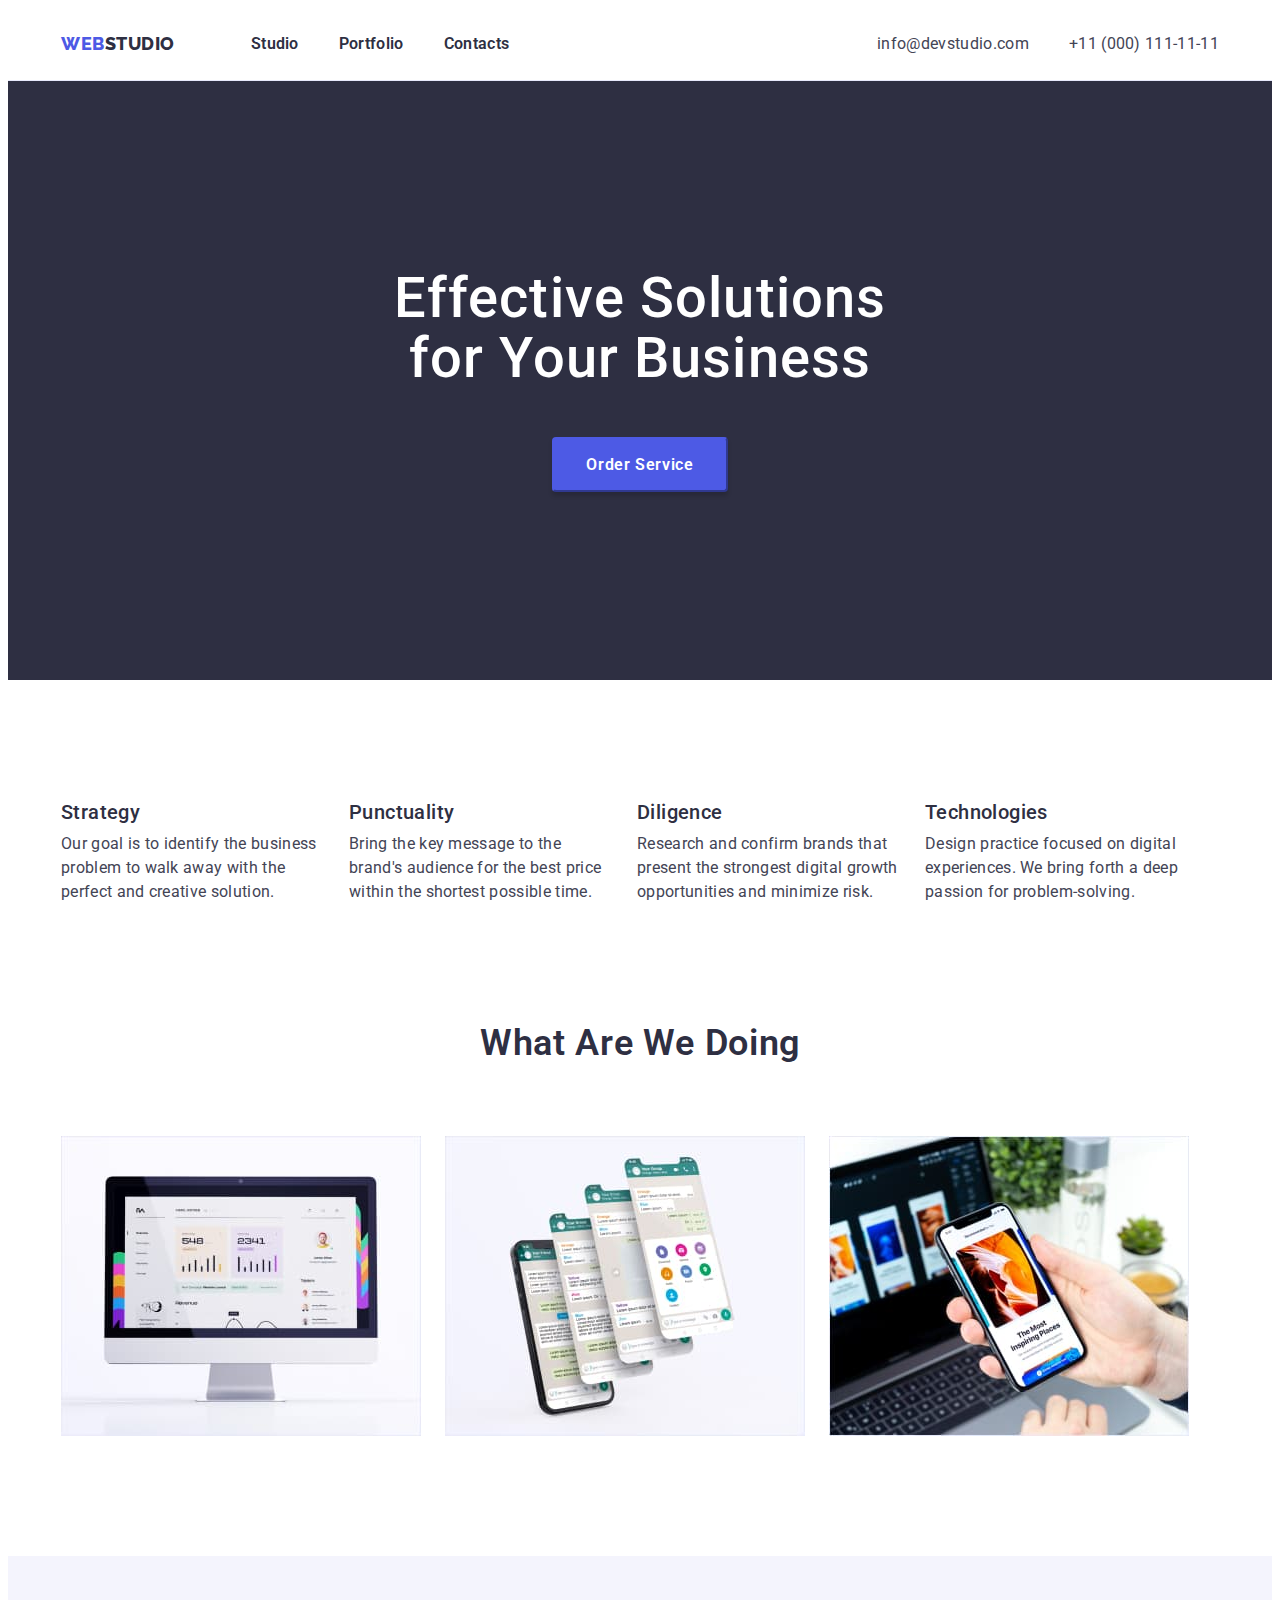
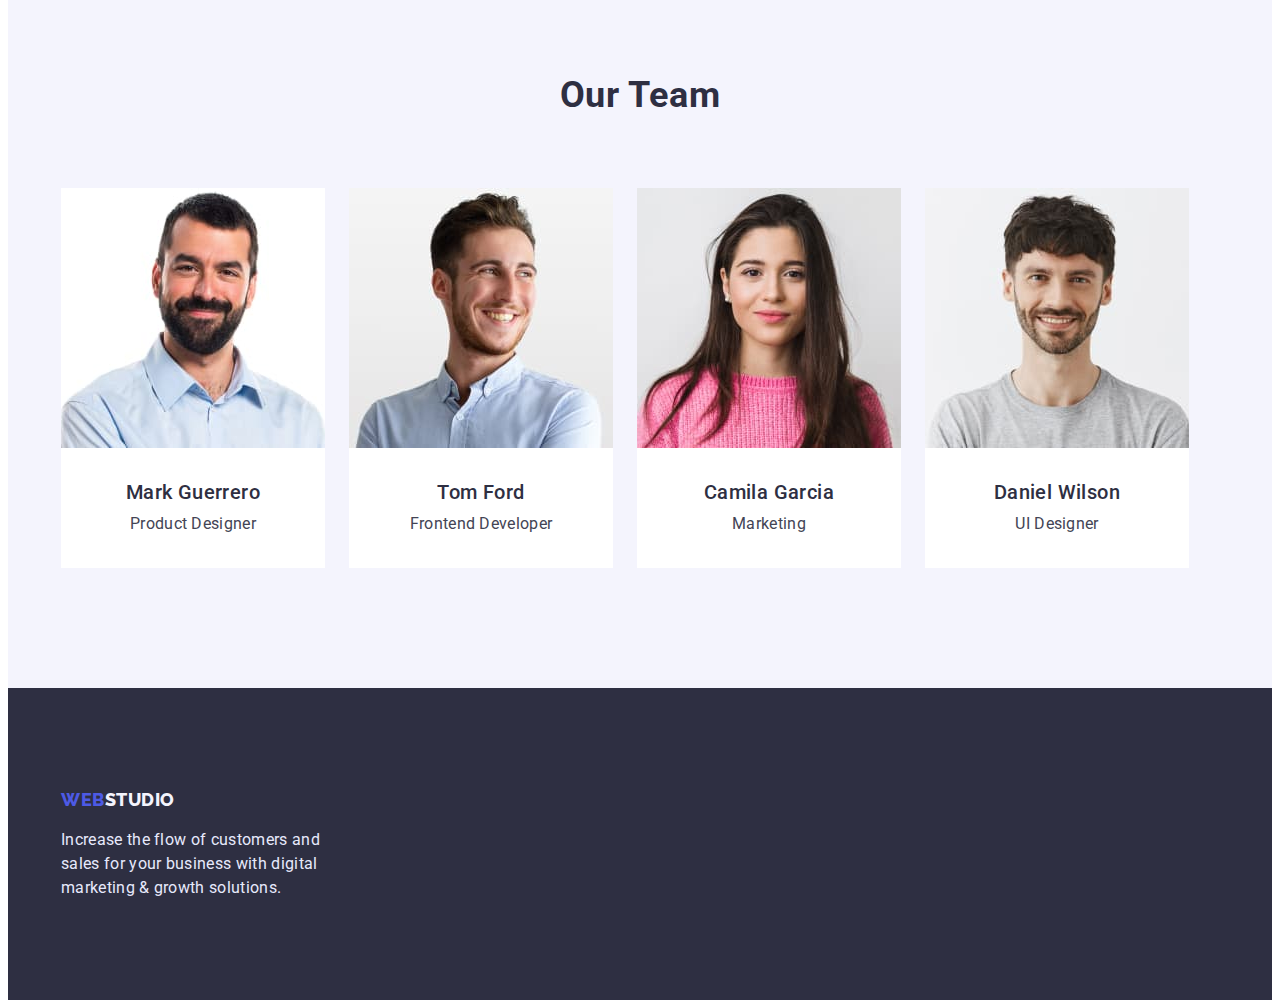
==== index.html @ c37fa41d "Initial commit" ====
<!DOCTYPE html>
<html lang="en">
  <head>
    <meta charset="UTF-8" />
    <meta http-equiv="X-UA-Compatible" content="IE=edge" />
    <meta name="viewport" content="width=device-width, initial-scale=1.0" />
    <title>Main Page</title>
    <link rel="preconnect" href="https://fonts.googleapis.com" />
    <link rel="preconnect" href="https://fonts.gstatic.com" crossorigin />
    <link
      href="https://fonts.googleapis.com/css2?family=Raleway:wght@800&family=Roboto:wght@400;500;700;900&display=swap"
      rel="stylesheet"
    />
    <link
      rel="stylesheet"
      href="https://cdnjs.cloudflare.com/ajax/libs/modern-normalize/1.1.0/modern-normalize.min.css"
      integrity="sha512-wpPYUAdjBVSE4KJnH1VR1HeZfpl1ub8YT/NKx4PuQ5NmX2tKuGu6U/JRp5y+Y8XG2tV+wKQpNHVUX03MfMFn9Q=="
      crossorigin="anonymous"
      referrerpolicy="no-referrer"
    />
    <link rel="stylesheet" href="./css/styles.css" />
  </head>
  <body class="page-body">
    <header class="page-header">
      <div class="container header-box">
        <nav class="nav-list">
          <a class="logo-link link" href="./index.html"
            >Web<span class="studio-logo">Studio</span>
          </a>
          <ul class="header-list list">
            <li class="item"><a class="header-link link" href="./index.html">Studio</a></li>
            <li class="item"><a class="header-link link" href="./portfolio.html">Portfolio</a></li>
            <li class="item"><a class="header-link link" href="">Contacts</a></li>
          </ul>
        </nav>
        <ul class="header-list list">
          <li class="item">
            <a class="header-link-adress link" href="mailto:info@devstudio.com"
              >info@devstudio.com</a
            >
          </li>
          <li class="item">
            <a class="header-link-adress link" href="tel:110001111111">+11 (000) 111-11-11</a>
          </li>
        </ul>
      </div>
    </header>
    <main class="main-index">
      <section class="hero">
        <div class="hero-container container">
          <h1 class="hero-title">
            Effective Solutions <br />
            for Your Business
          </h1>
          <button class="hero-btn" type="button">Order Service</button>
        </div>
      </section>
      <section class="values">
        <div class="values-container container">
          <h2 class="visually-hidden">values</h2>
          <ul class="values-list list">
            <li>
              <h3 class="valyes-paragraf">Strategy</h3>
              <p class="values-text">
                Our goal is to identify the business problem to walk away with the perfect and
                creative solution.
              </p>
            </li>
            <li>
              <h3 class="valyes-paragraf">Punctuality</h3>
              <p class="values-text">
                Bring the key message to the brand's audience for the best price within the shortest
                possible time.
              </p>
            </li>
            <li>
              <h3 class="valyes-paragraf">Diligence</h3>
              <p class="values-text">
                Research and confirm brands that present the strongest digital growth opportunities
                and minimize risk.
              </p>
            </li>
            <li>
              <h3 class="valyes-paragraf">Technologies</h3>
              <p class="values-text">
                Design practice focused on digital experiences. We bring forth a deep passion for
                problem-solving.
              </p>
            </li>
          </ul>
        </div>
      </section>
      <section class="work">
        <div class="container">
          <h2 class="work-title">What are we doing</h2>
          <ul class="work-list list">
            <li><img src="./images/img1.jpg" alt="monitor" width="360" height="300" /></li>
            <li><img src="./images/img2.jpg" alt="smartphone menu" width="360" height="300" /></li>
            <li><img src="./images/img3.jpg" alt="smartphone" width="360" height="300" /></li>
          </ul>
        </div>
      </section>
      <section class="team">
        <div class="container">
          <h2 class="team-title">Our Team</h2>
          <ul class="tem-list list">
            <li class="list-item">
              <img src="./images/foto1.jpg" alt="Mark Guerrero" width="264" height="260" />
              <div class="team-box">
                <h3 class="team-paragraf">Mark Guerrero</h3>
                <p class="team-text">Product Designer</p>
              </div>
            </li>
            <li class="list-item">
              <img src="./images/foto2.jpg" alt="Tom Ford" width="264" height="260" />
              <div class="team-box">
                <h3 class="team-paragraf">Tom Ford</h3>
                <p class="team-text">Frontend Developer</p>
              </div>
            </li>
            <li class="list-item">
              <img src="./images/foto3.jpg" alt="Camila Garcia" width="264" height="260" />
              <div class="team-box">
                <h3 class="team-paragraf">Camila Garcia</h3>
                <p class="team-text">Marketing</p>
              </div>
            </li>
            <li class="list-item">
              <img src="./images/foto4.jpg" alt="Daniel Wilson" width="264" height="260" />
              <div class="team-box">
                <h3 class="team-paragraf">Daniel Wilson</h3>
                <p class="team-text">UI Designer</p>
              </div>
            </li>
          </ul>
        </div>
      </section>
    </main>
    <footer class="page-footer">
      <div class="container">
        <a class="link link-footer" href="./index.html"
          >Web<span class="studio-logo-fot">Studio</span></a
        >
        <p class="footer-text">
          Increase the flow of customers and sales for your business with digital marketing & growth
          solutions.
        </p>
      </div>
    </footer>
  </body>
</html>
---- css/styles.css ----
:root {
  --main-light-color: #ffffff;
  --main-p-color: #434455;
  --main-text-color: #212121;
  --main-logo-color1: #2e2f42;
  --main-logo-color2: #4d5ae5;
  --main-hero-color: #2e2f42;
  --main-comand-bg-color: #f4f4fd;
  --main-button-color: #4d5ae5;
  --main-box-shadow-color: rgba(0, 0, 0, 0.15);
  /* --main-contact-color: rgba(255, 255, 255, 0.6); */
  --footer-text-color: #e7e9fc;
  --main-btn-color-2: #404bbf;
  --main-border-header: #e7e9fc;
}

p,
h1,
h2,
h3,
h4,
h5,
h6 {
  margin: 0;
}

ul,
ol {
  margin: 0;
  padding: 0;
  letter-spacing: none;
}

img {
  display: block;
  max-width: 100%;
  height: auto;
}

button {
  cursor: pointer;
}

.list {
  list-style: none;
}

.link {
  text-decoration: none;
}
.link:hover,
.link:focus {
  color: var(--main-logo-color2);
}

/* body */
.page-body {
  font-family: 'Roboto', sans-serif;
  /* font-size: 16px; */
  color: var(--main-p-color);
  background-color: var(--main-light-color);
}
/* header */
.container {
  width: 1158px;
  padding-left: 15px;
  padding-right: 15px;
  margin: 0 auto;
  /* outline: 1px solid red; */
  /* display: flex; */
}

.header-box {
  display: flex;
  align-items: center;
  margin-left: auto;
  justify-content: space-between;
}

.logo-link {
  font-family: 'Raleway', sans-serif;
  /* font-style: normal; */
  font-weight: 800;
  font-size: 18px;
  line-height: 1.33;
  display: flex;
  /* align-items: center; */
  letter-spacing: 0.03em;
  text-transform: uppercase;
  color: var(--main-logo-color2);
  /* flex: none;
  order: 1;
  flex-grow: 0; */
  margin-right: 76px;
}

.studio-logo {
  color: var(--main-logo-color1);
}
.studio-logo-fot {
  color: var(--main-comand-bg-color);
}
.page-header {
  border-bottom: 1px solid #e7e9fc;
}
.nav-list {
  display: flex;
  align-items: center;
}
.logo-link {
  padding-top: 24px;
  padding-bottom: 24px;
}
.header-list {
  display: flex;
  justify-content: space-between;
}

.item:not(:last-child) {
  margin-right: 40px;
}
.header-link {
  /* font-family: 'Roboto'; */
  /* font-style: normal; */
  font-weight: 600;
  font-size: 16px;
  line-height: 1.5;
  letter-spacing: 0.02em;
  color: var(--main-logo-color1);
  flex: none;
  order: 1;
  flex-grow: 0;
  display: block;
  padding-top: 24px;
  padding-bottom: 24px;
}
.header-link-adress {
  /* font-style: normal; */
  font-weight: 400;
  font-size: 16px;
  line-height: 1.5;
  letter-spacing: 0.02em;
  color: var(--main-p-color);
  display: block;
  padding-top: 24px;
  padding-bottom: 24px;
}

/* main */
.main-index {
}
.hero {
  background: var(--main-hero-color);
  padding-top: 188px;
  padding-bottom: 188px;
}
.hero-title {
  /* font-family: 'Roboto';
font-style: normal; */
  font-weight: 500;
  font-size: 56px;
  line-height: 1.07;

  color: var(--main-light-color);

  margin-bottom: 48px;
  margin-left: auto;
  margin-right: auto;
  width: 494px;

  text-align: center;
  letter-spacing: 0.02em;
}

.hero-container {
}
.hero-btn {
  font-family: inherit;
  background: var(--main-button-color);
  box-shadow: 0px 4px 4px rgba(0, 0, 0, 0.15);
  border-radius: 4px;
  /* font-family: 'Roboto';
font-style: normal; */
  font-weight: 600;
  font-size: 16px;
  line-height: 1.19;
  display: flex;
  align-items: center;

  letter-spacing: 0.04em;
  color: var(--main-light-color);
  flex: none;
  order: 0;
  flex-grow: 0;

  display: flex;
  flex-direction: row;
  align-items: flex-start;
  padding: 16px 32px;
  gap: 10px;
  margin: 0 auto;

  border-color: var(--main-button-color);
}
.hero-btn:hover,
.hero-btn:focus {
  background-color: var(--main-btn-color-2);
  color: var(--main-light-color);
  cursor: pointer;
  border-color: var(--main-btn-color-2);
}
.portfolio-btn:hover,
.portfolio-btn:focus {
  background-color: var(--main-button-color);
  color: var(--main-light-color);
  cursor: pointer;
}
.values {
  padding-top: 120px;
  padding-bottom: 120px;
}

.values-container {
  margin: 0 auto;
}

.visually-hidden {
  position: absolute;
  white-space: nowrap;
  width: 1px;
  height: 1px;
  overflow: hidden;
  border: 0;
  padding: 0;
  clip: rect(0 0 0 0);
  clip-path: inset(50%);
  margin: -1px;
}
.values-list {
  display: flex;
  gap: 24px;
}
.valyes-paragraf {
  /* font-family: 'Roboto';
font-style: normal; */
  font-weight: 500;
  font-size: 20px;
  line-height: 1.2;
  letter-spacing: 0.02em;
  color: var(--main-logo-color1);
  flex: none;
  order: 0;
  flex-grow: 0;
  margin-bottom: 8px;
}
.values-text {
  /* font-family: 'Roboto';
font-style: normal; */
  font-weight: 400;
  font-size: 16px;
  line-height: 1.5;
  letter-spacing: 0.02em;
  color: var(--main-p-color);
  flex: none;
  order: 1;
  flex-grow: 0;
  width: 264px;
}
.work {
  padding-bottom: 120px;
}
.work-title {
  /* font-family: 'Roboto';
font-style: normal; */
  font-weight: 600;
  font-size: 36px;
  line-height: 1.11;
  text-align: center;
  letter-spacing: 0.02em;
  text-transform: capitalize;
  color: var(--main-logo-color1);
  margin-bottom: 72px;
}
.work-list {
  display: flex;
  gap: 24px;
}
.team {
  background: var(--main-comand-bg-color);
  padding-top: 120px;
  padding-bottom: 120px;
}

.list-item {
  background-color: var(--main-light-color);
}
.team-title {
  /* font-family: 'Roboto';
font-style: normal; */
  font-weight: 700;
  font-size: 36px;
  line-height: 1.11;
  text-align: center;
  letter-spacing: 0.02em;
  text-transform: capitalize;
  color: var(--main-logo-color1);
  margin-bottom: 72px;
}
.tem-list {
  display: flex;
  gap: 24px;
}
.team-paragraf {
  /* font-family: 'Roboto';
font-style: normal; */
  font-weight: 500;
  font-size: 20px;
  line-height: 1.2;
  letter-spacing: 0.02em;
  text-transform: capitalize;
  color: var(--main-logo-color1);
  margin-bottom: 8px;
}
.team-text {
  /* font-family: 'Roboto';
font-style: normal; */
  font-weight: 400;
  font-size: 16px;
  line-height: 1.5;
  letter-spacing: 0.02em;
  color: var(--main-p-color);
}

.team-box {
  text-align: center;
  margin-top: 32px;
  margin-bottom: 32px;
}
/* footer */
.page-footer {
  background: var(--main-hero-color);
  padding-top: 100px;
  padding-bottom: 100px;
}

.link-footer {
  margin-bottom: 16px;
  font-family: 'Raleway', sans-serif;
  font-weight: 800;
  font-size: 18px;
  line-height: 1.33;
  display: flex;
  letter-spacing: 0.03em;
  text-transform: uppercase;
  color: var(--main-logo-color2);
}
.footer-text {
  /* font-family: 'Roboto';
font-style: normal; */
  font-weight: 400;
  font-size: 16px;
  line-height: 1.5;
  letter-spacing: 0.02em;
  color: var(--footer-text-color);
  width: 264px;
}
/* portfolio */

.portfolio {
  padding-top: 96px;
  padding-bottom: 120px;
}

.portfolio-list {
}

.pl-btn {
  display: flex;

  justify-content: center;

  margin-bottom: 72px;
}

.pl-card {
  display: flex;
  column-gap: 24px;
  row-gap: 48px;
  flex-wrap: wrap;
}

.list {
}
.portfolio-btn {
  font-family: inherit;
  background: var(--main-comand-bg-color);
  border: 1px solid #e7e9fc;
  border-radius: 4px;
  flex: none;
  order: 1;
  flex-grow: 0;
  color: var(--main-logo-color2);
  font-weight: 600;
  font-size: 16px;
  line-height: 1.5;

  display: flex;
  flex-direction: row;
  justify-content: center;
  align-items: center;
  padding: 12px 24px;

  width: 116px;
  height: 48px;
}
.portfolio-pgf {
  /* font-family: 'Roboto';
font-style: normal; */
  font-weight: 500;
  font-size: 20px;
  line-height: 1.2;
  letter-spacing: 0.02em;
  color: var(--main-logo-color1);
  flex: none;
  order: 0;
  flex-grow: 0;
  margin-bottom: 8px;
}
.portfolio-text {
  /* font-family: 'Roboto';
font-style: normal; */
  font-weight: 400;
  font-size: 16px;
  line-height: 1.5;
  letter-spacing: 0.02em;
  color: var(--main-p-color);
  flex: none;
  order: 1;
  flex-grow: 0;
}

.item-card {
  /* margin-top: 48px;
  margin-left: 24px; */
}

.card-text {
  padding: 32px 16px;
  border: 1px solid #e7e9fc;
  border-top: none;
}

.item-btn:not(:last-child) {
}

.img-item {
}
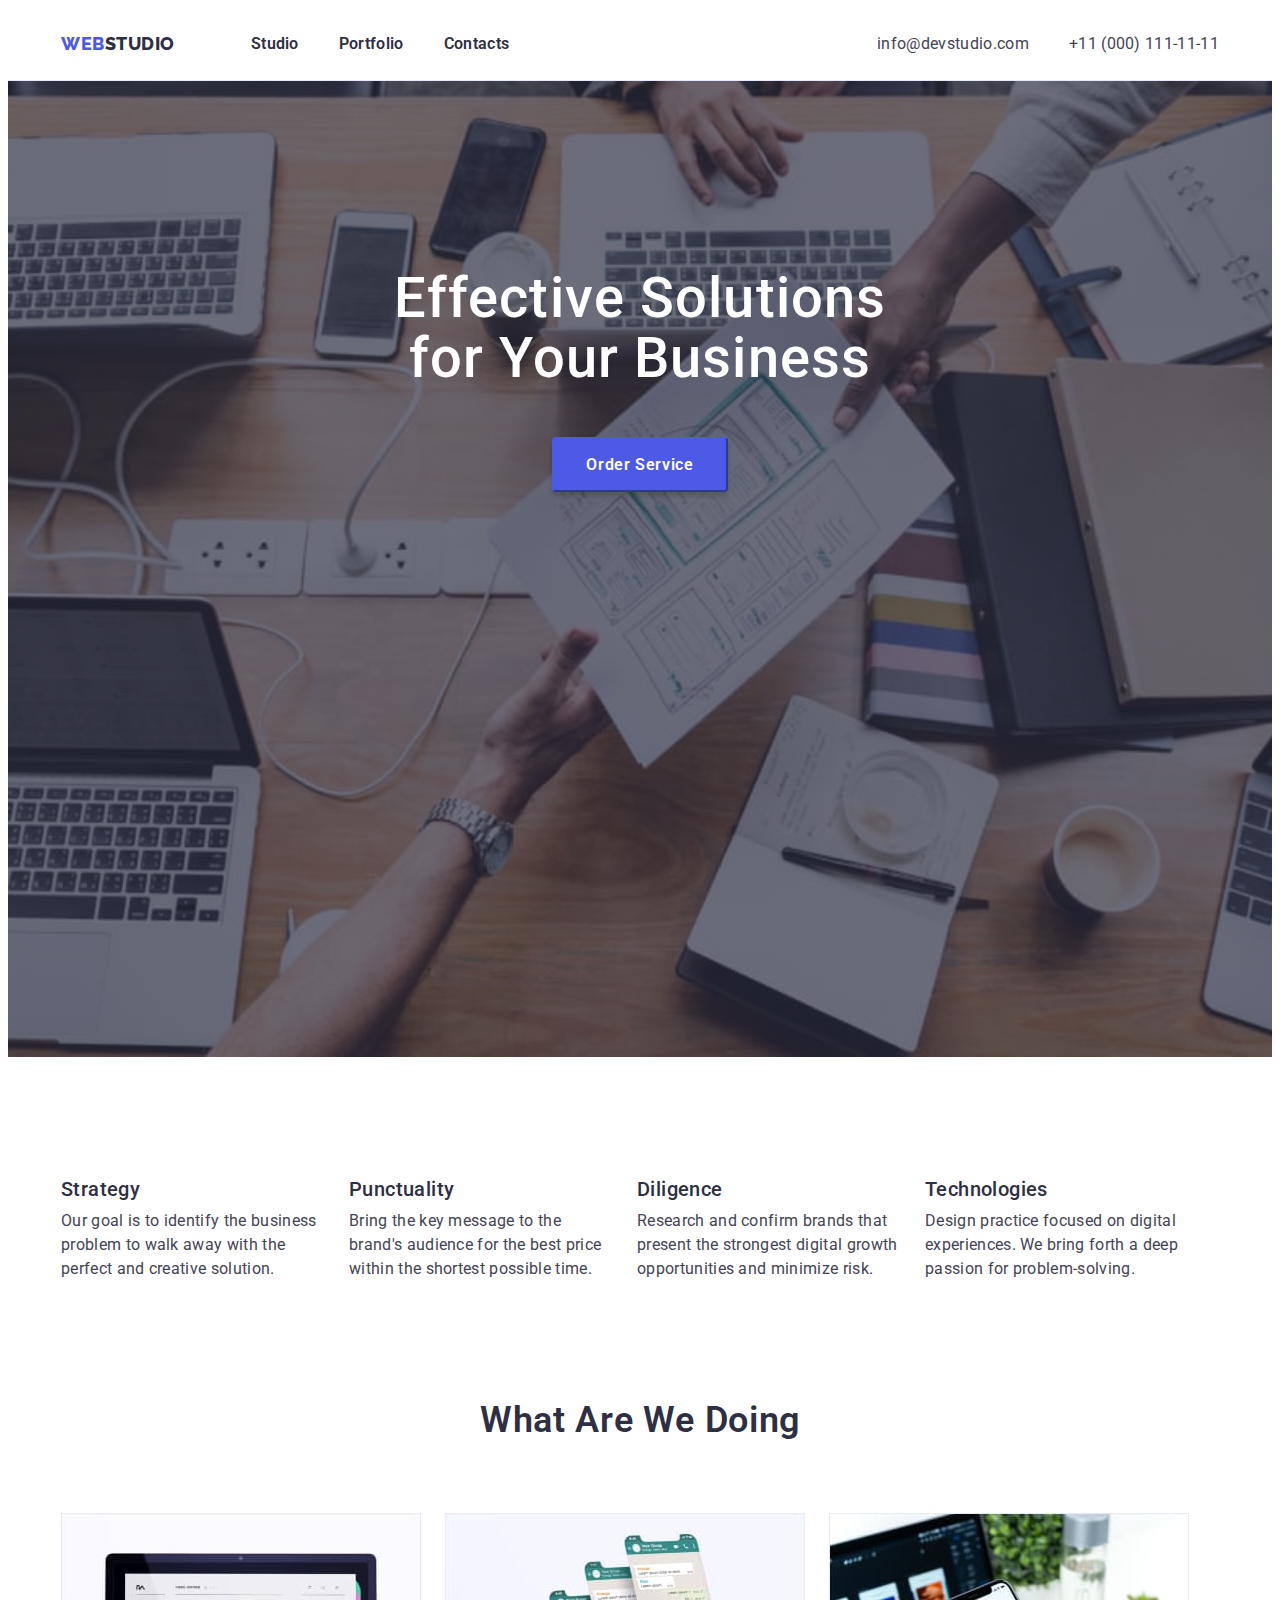
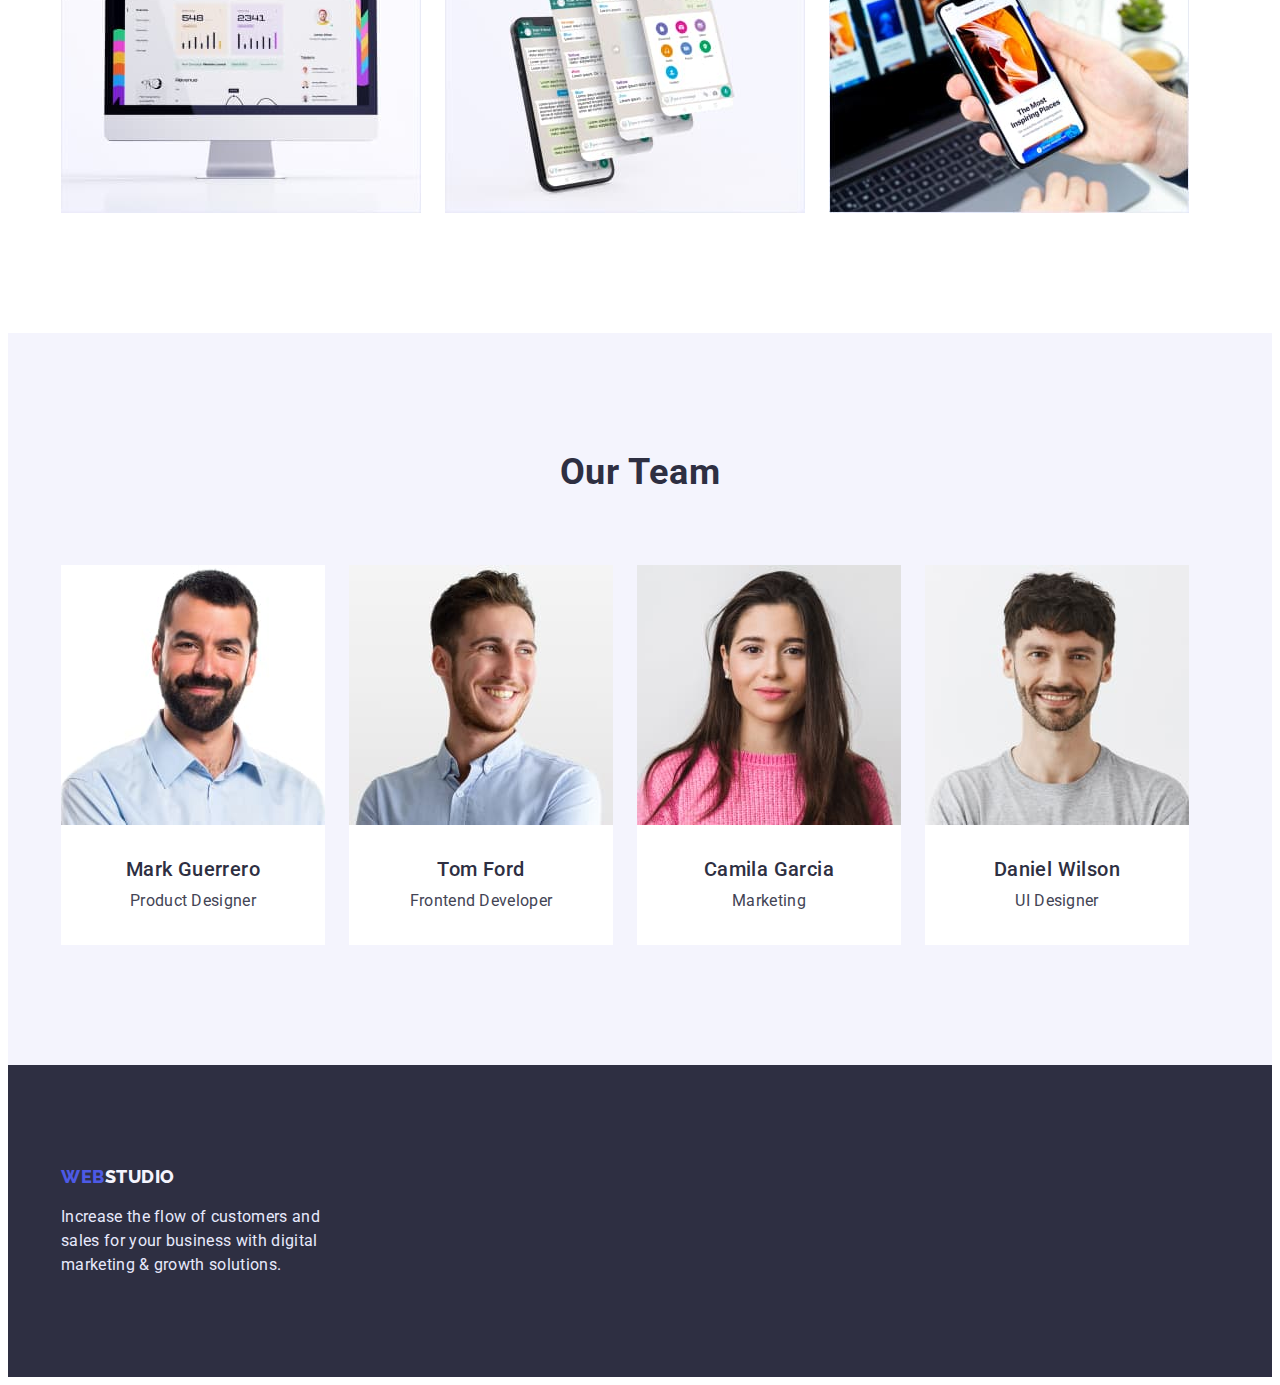
==== commit 9c017c0f: "dz 4 spryt" ====
--- a/index.html
+++ b/index.html
@@ -67,6 +67,7 @@
               </p>
             </li>
             <li>
+              
               <h3 class="valyes-paragraf">Punctuality</h3>
               <p class="values-text">
                 Bring the key message to the brand's audience for the best price within the shortest
--- a/css/styles.css
+++ b/css/styles.css
@@ -150,9 +150,17 @@
 .main-index {
 }
 .hero {
-  background: var(--main-hero-color);
+  /* background: var(--main-hero-color); */
   padding-top: 188px;
   padding-bottom: 188px;
+  max-width: 1440px;
+  height: 600px;
+  margin: 0 auto;
+  background-image: linear-gradient(rgba(46, 47, 66, 0.7), rgba(46, 47, 66, 0.7)), url(../images/hero-image.jpg);
+  /* background-image: url(../images/hero-image.jpg); */
+  background-repeat: no-repeat;
+  background-size: cover;
+  background-position: center;
 }
 .hero-title {
   /* font-family: 'Roboto';
@@ -201,13 +209,23 @@
   margin: 0 auto;
 
   border-color: var(--main-button-color);
+
+  box-shadow: 0px 4px 4px rgba(0, 0, 0, 0.15);
+  
 }
 .hero-btn:hover,
 .hero-btn:focus {
-  background-color: var(--main-btn-color-2);
+  background-color: var(--main-button-color);
   color: var(--main-light-color);
   cursor: pointer;
+  border-color: var(--main-button-color);
+  box-shadow: 0px 1px 6px rgba(46, 47, 66, 0.08), 0px 1px 1px rgba(46, 47, 66, 0.16), 0px 2px 1px rgba(46, 47, 66, 0.08);
+}
+
+.hero-btn:active{
+  background-color: var(--main-btn-color-2);
   border-color: var(--main-btn-color-2);
+  box-shadow: 0px 4px 4px rgba(0, 0, 0, 0.15);
 }
 .portfolio-btn:hover,
 .portfolio-btn:focus {
@@ -378,7 +396,7 @@
   display: flex;
 
   justify-content: center;
-
+  gap: 24px;
   margin-bottom: 72px;
 }
 
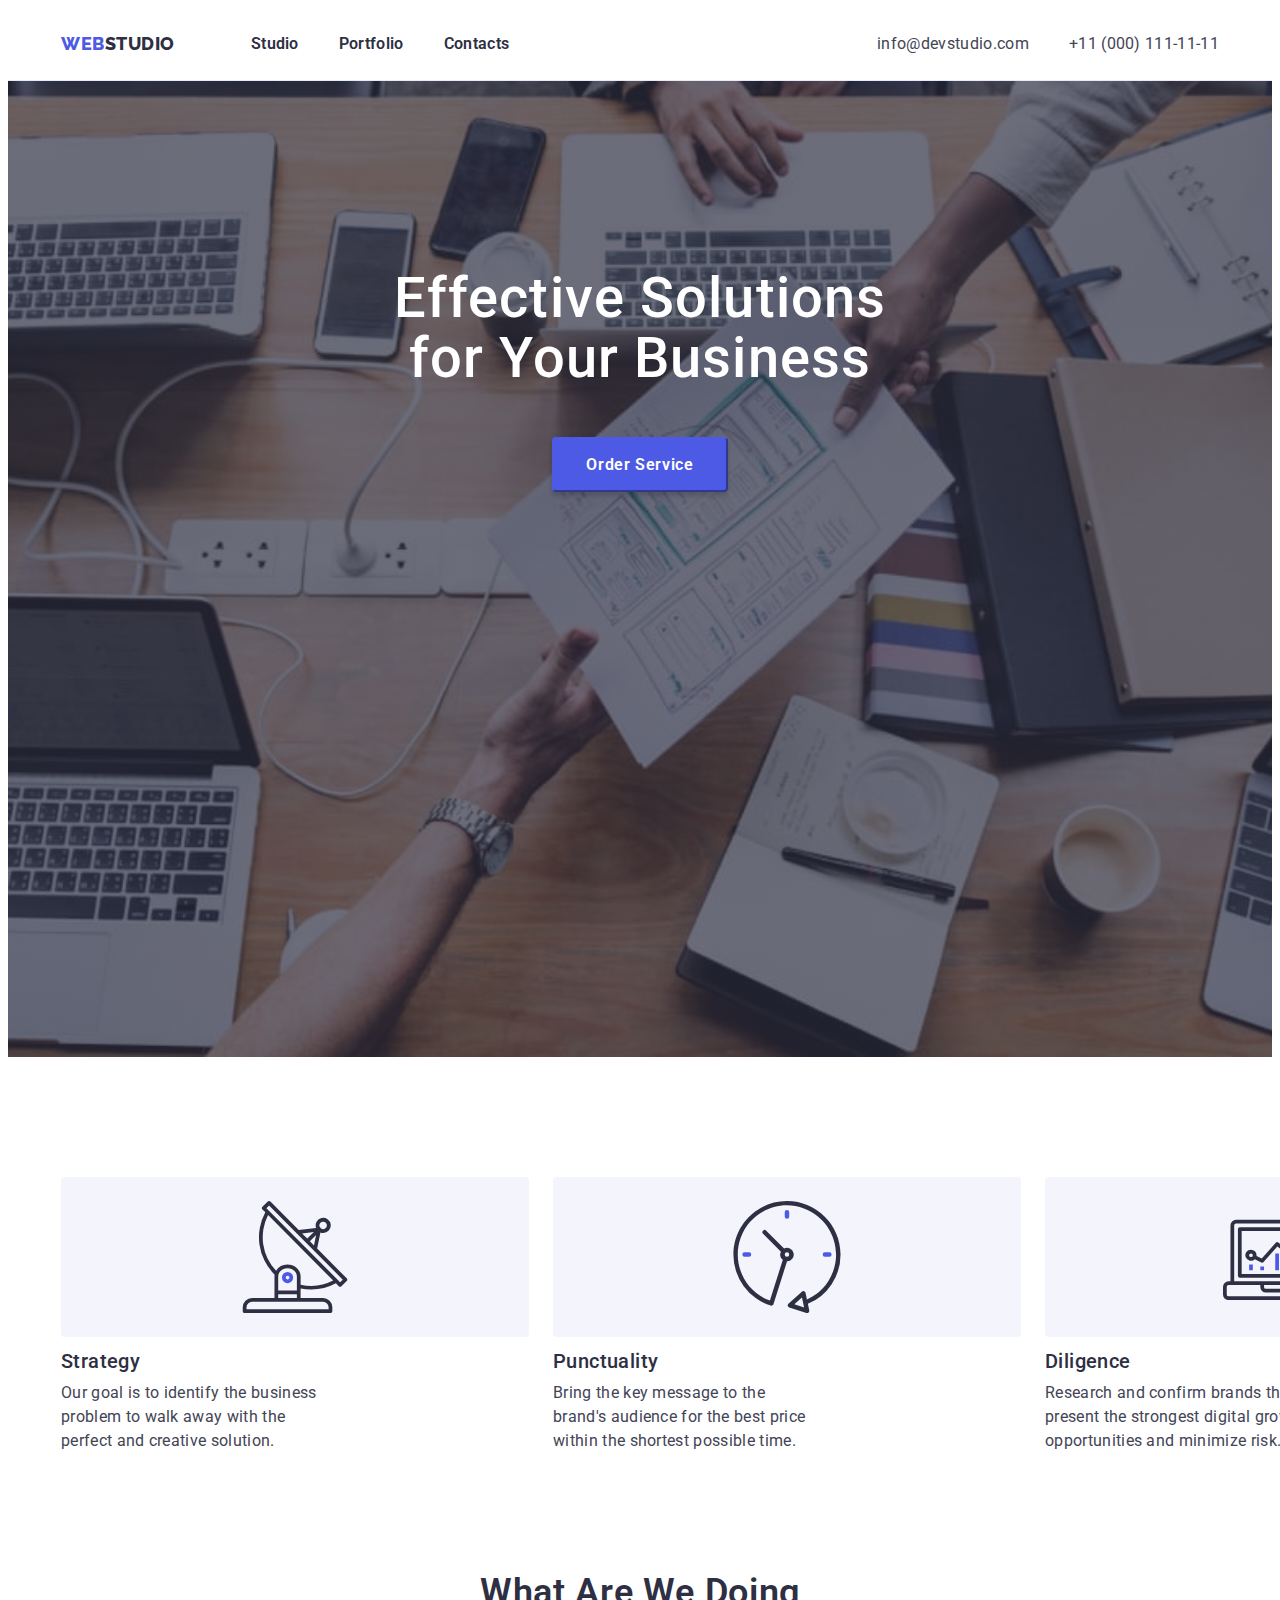
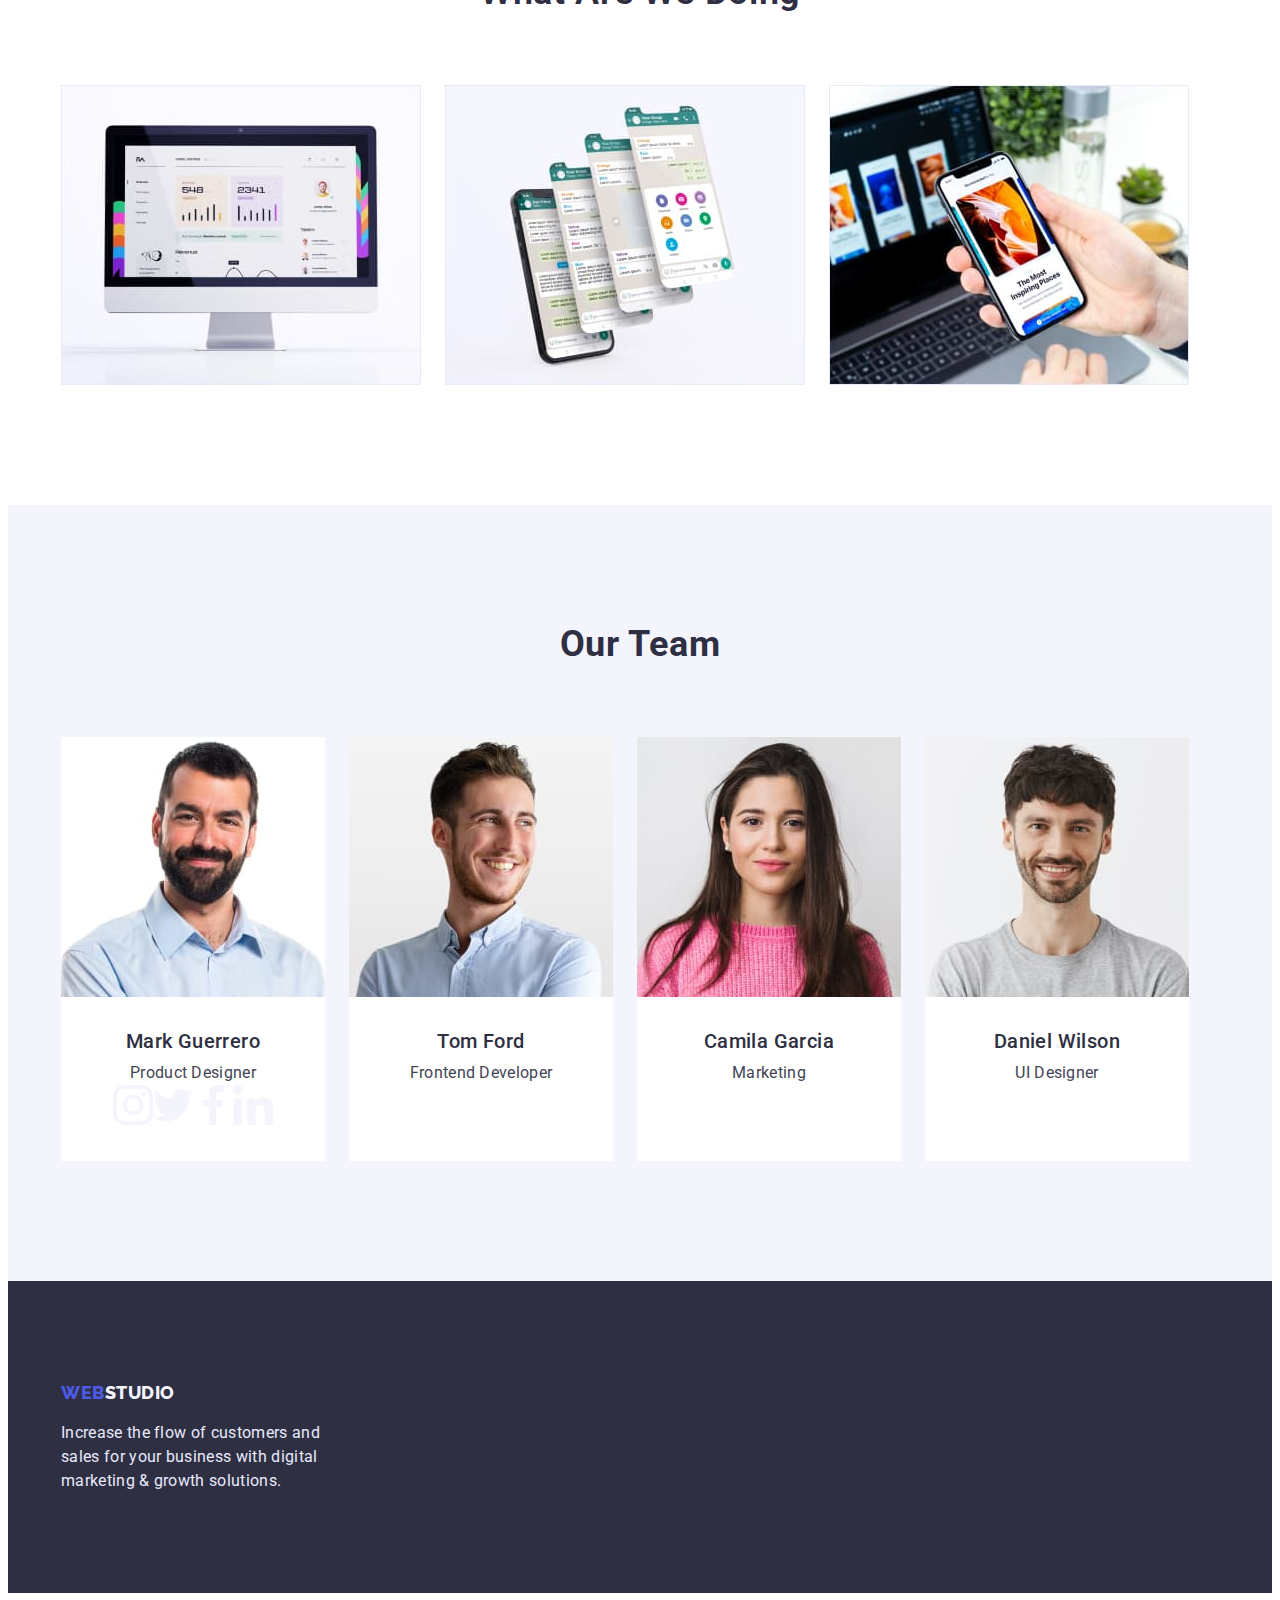
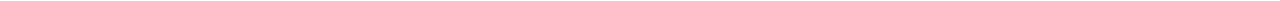
==== commit fd7602d3: "дз4 0201" ====
--- a/index.html
+++ b/index.html
@@ -60,6 +60,9 @@
           <h2 class="visually-hidden">values</h2>
           <ul class="values-list list">
             <li>
+              <svg class="values-svg">
+                <use class="values-svg-icon" href="./images/symbol-defs.svg#icon-antenna"></use>
+              </svg>
               <h3 class="valyes-paragraf">Strategy</h3>
               <p class="values-text">
                 Our goal is to identify the business problem to walk away with the perfect and
@@ -67,7 +70,9 @@
               </p>
             </li>
             <li>
-              
+              <svg class="values-svg">
+                <use class="values-svg-icon" href="./images/symbol-defs.svg#icon-clock"></use>
+              </svg>
               <h3 class="valyes-paragraf">Punctuality</h3>
               <p class="values-text">
                 Bring the key message to the brand's audience for the best price within the shortest
@@ -75,6 +80,9 @@
               </p>
             </li>
             <li>
+              <svg class="values-svg">
+                <use class="values-svg-icon" href="./images/symbol-defs.svg#icon-diagram"></use>
+              </svg>
               <h3 class="valyes-paragraf">Diligence</h3>
               <p class="values-text">
                 Research and confirm brands that present the strongest digital growth opportunities
@@ -82,6 +90,9 @@
               </p>
             </li>
             <li>
+              <svg class="values-svg">
+                <use class="values-svg-icon" href="./images/symbol-defs.svg#icon-astronaut"></use>
+              </svg>
               <h3 class="valyes-paragraf">Technologies</h3>
               <p class="values-text">
                 Design practice focused on digital experiences. We bring forth a deep passion for
@@ -110,6 +121,48 @@
               <div class="team-box">
                 <h3 class="team-paragraf">Mark Guerrero</h3>
                 <p class="team-text">Product Designer</p>
+                <ul class="team-list-link list">
+                  <li class="list-item-svg">
+                    <a href="">
+                      <svg class="team-svg">
+                        <use
+                          class="team-svg-icon"
+                          href="./images/symbol-defs.svg#icon-instagram"
+                        ></use>
+                      </svg>
+                    </a>
+                  </li>
+                  <li class="list-item-svg">
+                    <a href="">
+                      <svg class="team-svg">
+                        <use
+                          class="team-svg-icon"
+                          href="./images/symbol-defs.svg#icon-twitter"
+                        ></use>
+                      </svg>
+                    </a>
+                  </li>
+                  <li class="list-item-svg">
+                    <a href="">
+                      <svg class="team-svg">
+                        <use
+                          class="team-svg-icon"
+                          href="./images/symbol-defs.svg#icon-facebook"
+                        ></use>
+                      </svg>
+                    </a>
+                  </li>
+                  <li class="list-item-svg">
+                    <a href="">
+                      <svg class="team-svg">
+                        <use
+                          class="team-svg-icon"
+                          href="./images/symbol-defs.svg#icon-linkedin"
+                        ></use>
+                      </svg>
+                    </a>
+                  </li>
+                </ul>
               </div>
             </li>
             <li class="list-item">
--- a/css/styles.css
+++ b/css/styles.css
@@ -270,6 +270,7 @@
   order: 0;
   flex-grow: 0;
   margin-bottom: 8px;
+  margin-top: 8px;
 }
 .values-text {
   /* font-family: 'Roboto';
@@ -284,6 +285,23 @@
   flex-grow: 0;
   width: 264px;
 }
+
+.values-svg {
+width: 264px;
+height: 112px;
+left: 0px;
+top: 0px;
+background: #F4F4FD;
+border-radius: 4px;
+margin: 0 auto;
+padding: 24px 102px;
+}
+
+.values-svg-icon {
+ /* padding: 24px 102px; */
+
+}
+
 .work {
   padding-bottom: 120px;
 }
@@ -354,6 +372,31 @@
   margin-top: 32px;
   margin-bottom: 32px;
 }
+
+.team-list-link {
+display: flex;
+justify-content: center;
+}
+
+.list-item-svg {
+  gap: 24px;
+  fill: #4D5AE5;
+}
+
+.team-svg {
+  
+  width: 40px;
+  height: 40px;
+  margin: 0 auto;
+  fill: #4D5AE5;
+}
+
+.team-svg-icon {
+  width: 40px;
+  height: 40px;
+  fill: #4D5AE5;
+}
+
 /* footer */
 .page-footer {
   background: var(--main-hero-color);
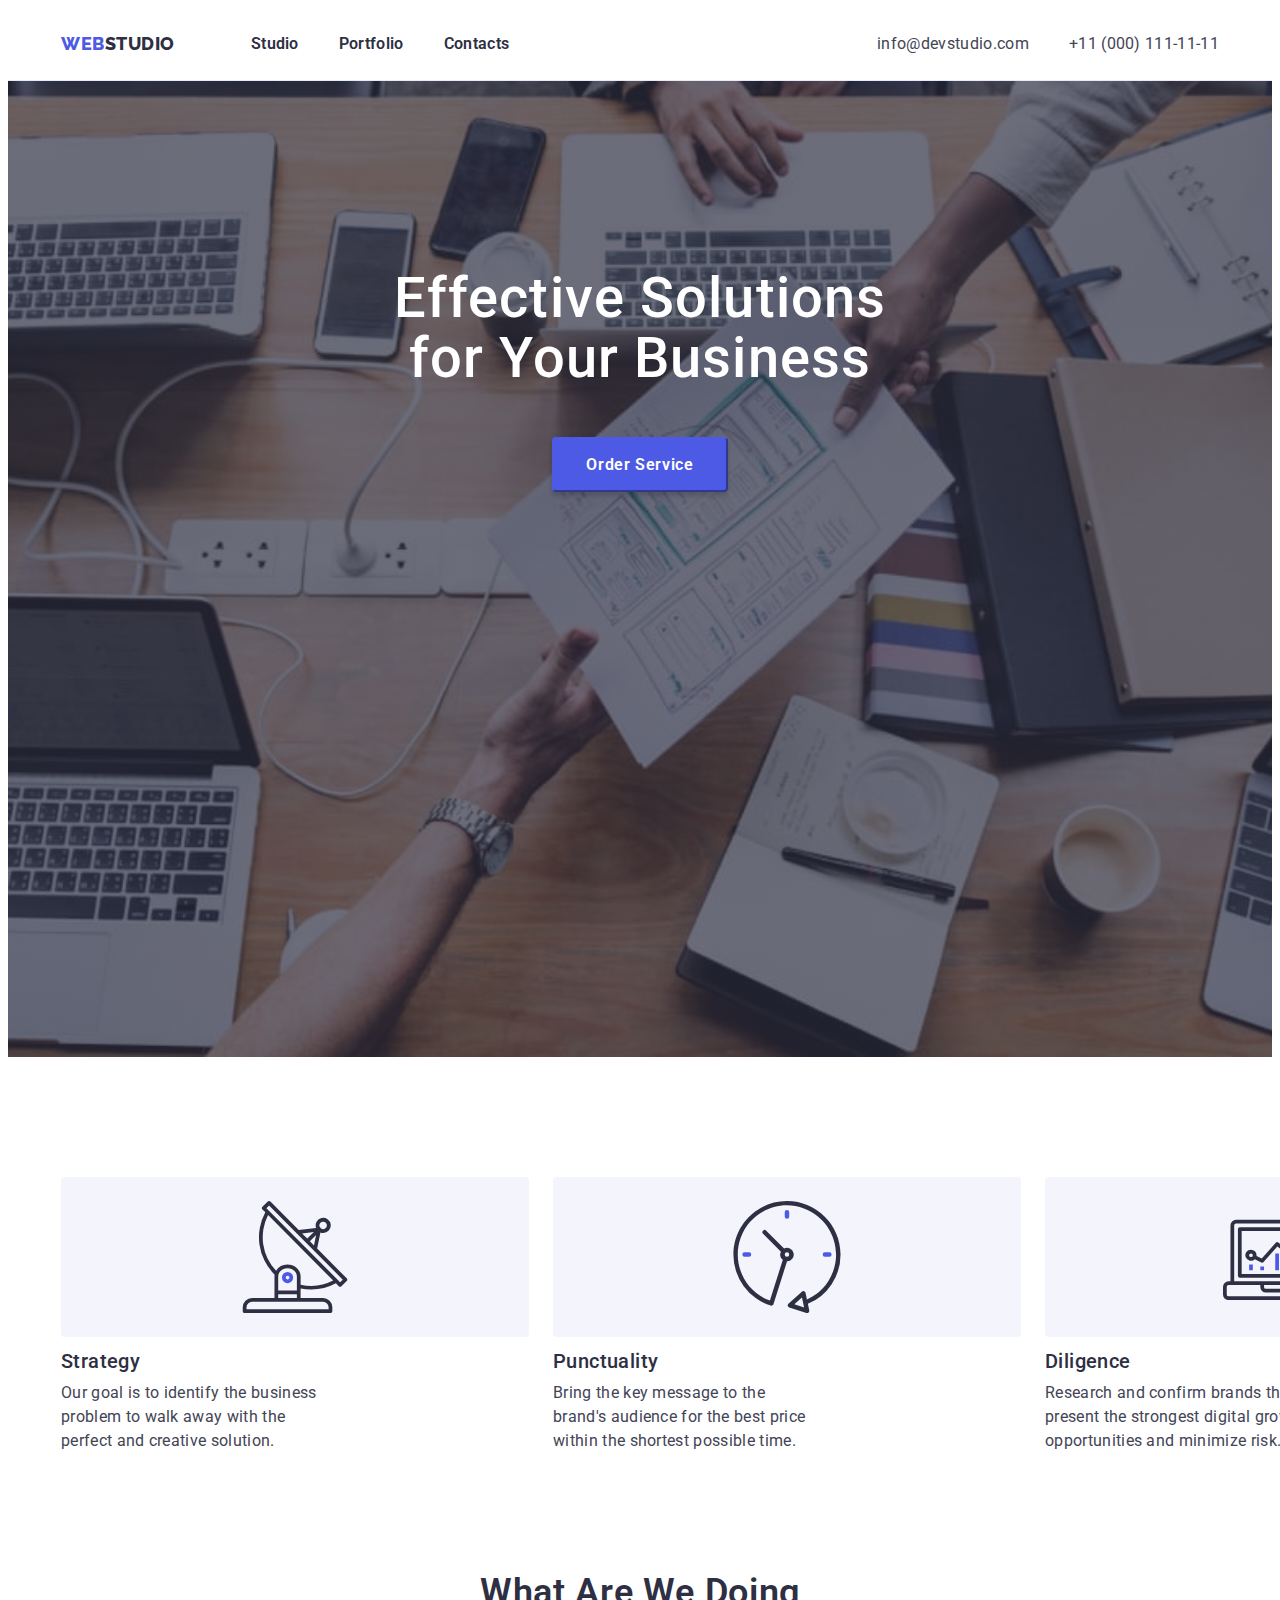
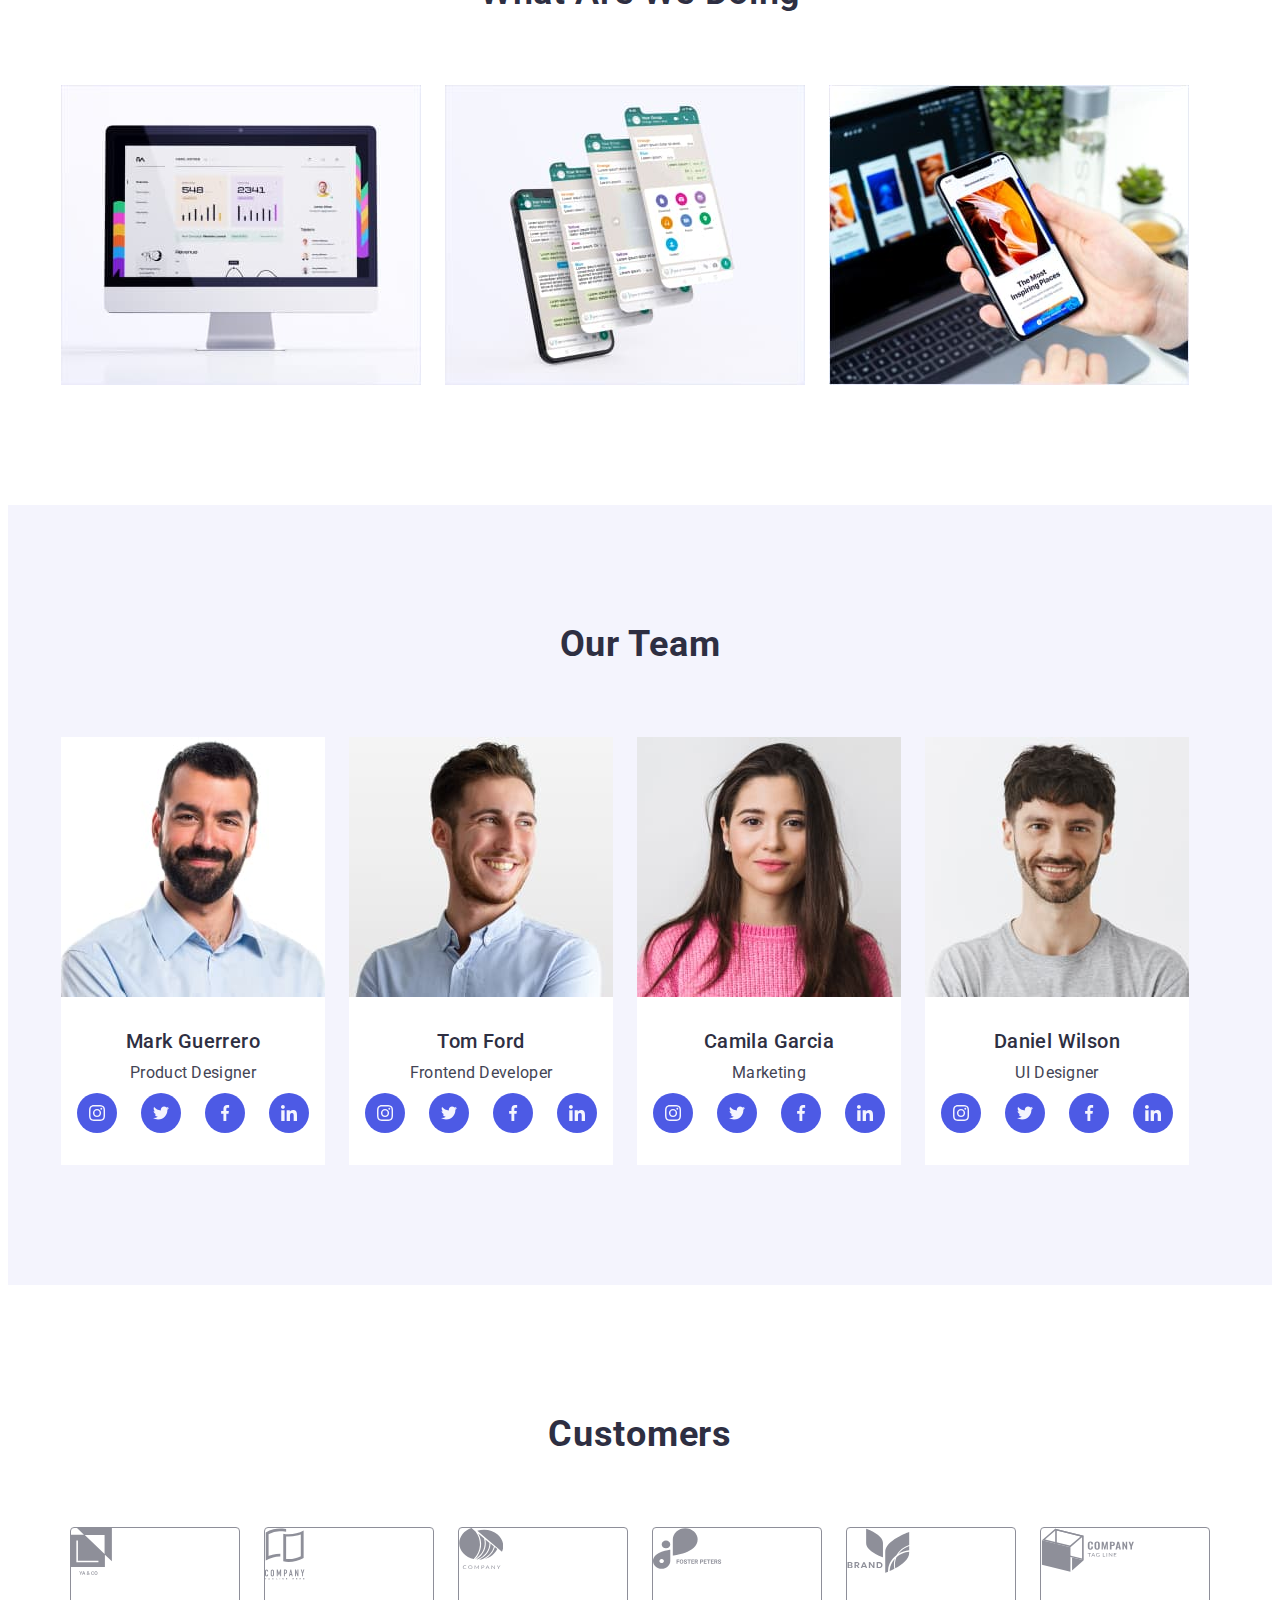
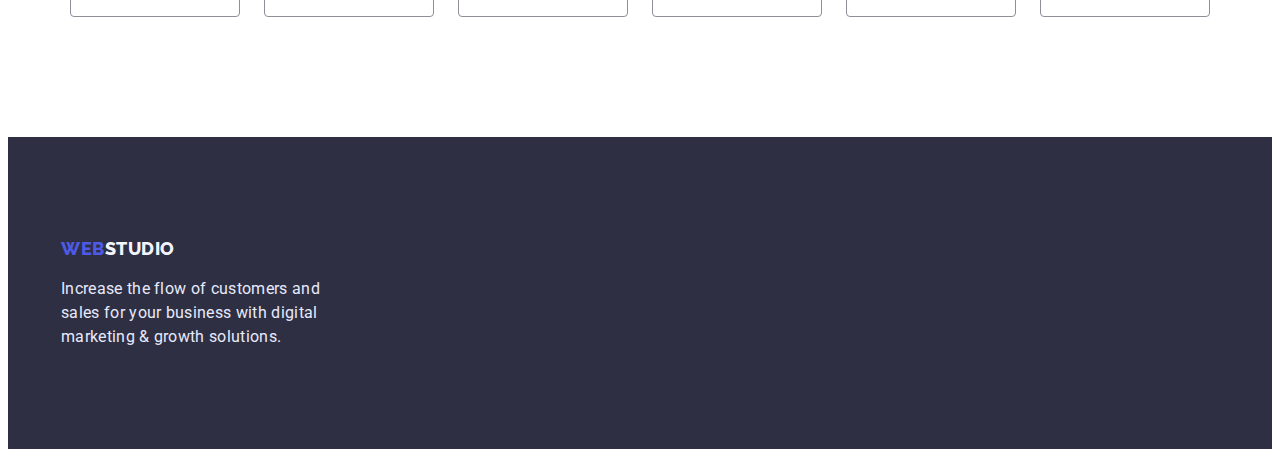
==== commit 2728d64e: "dz4 customers" ====
--- a/index.html
+++ b/index.html
@@ -123,8 +123,8 @@
                 <p class="team-text">Product Designer</p>
                 <ul class="team-list-link list">
                   <li class="list-item-svg">
-                    <a href="">
-                      <svg class="team-svg">
+                    <a class="list-link-svg" href="">
+                      <svg class="team-svg" width="16" height="16">
                         <use
                           class="team-svg-icon"
                           href="./images/symbol-defs.svg#icon-instagram"
@@ -133,8 +133,8 @@
                     </a>
                   </li>
                   <li class="list-item-svg">
-                    <a href="">
-                      <svg class="team-svg">
+                    <a class="list-link-svg" href="">
+                      <svg class="team-svg" width="16" height="16">
                         <use
                           class="team-svg-icon"
                           href="./images/symbol-defs.svg#icon-twitter"
@@ -143,8 +143,8 @@
                     </a>
                   </li>
                   <li class="list-item-svg">
-                    <a href="">
-                      <svg class="team-svg">
+                    <a class="list-link-svg" href="">
+                      <svg class="team-svg" width="16" height="16">
                         <use
                           class="team-svg-icon"
                           href="./images/symbol-defs.svg#icon-facebook"
@@ -153,8 +153,8 @@
                     </a>
                   </li>
                   <li class="list-item-svg">
-                    <a href="">
-                      <svg class="team-svg">
+                    <a class="list-link-svg" href="">
+                      <svg class="team-svg" width="16" height="16">
                         <use
                           class="team-svg-icon"
                           href="./images/symbol-defs.svg#icon-linkedin"
@@ -170,6 +170,48 @@
               <div class="team-box">
                 <h3 class="team-paragraf">Tom Ford</h3>
                 <p class="team-text">Frontend Developer</p>
+                <ul class="team-list-link list">
+                  <li class="list-item-svg">
+                    <a class="list-link-svg" href="">
+                      <svg class="team-svg" width="16" height="16">
+                        <use
+                          class="team-svg-icon"
+                          href="./images/symbol-defs.svg#icon-instagram"
+                        ></use>
+                      </svg>
+                    </a>
+                  </li>
+                  <li class="list-item-svg">
+                    <a class="list-link-svg" href="">
+                      <svg class="team-svg" width="16" height="16">
+                        <use
+                          class="team-svg-icon"
+                          href="./images/symbol-defs.svg#icon-twitter"
+                        ></use>
+                      </svg>
+                    </a>
+                  </li>
+                  <li class="list-item-svg">
+                    <a class="list-link-svg" href="">
+                      <svg class="team-svg" width="16" height="16">
+                        <use
+                          class="team-svg-icon"
+                          href="./images/symbol-defs.svg#icon-facebook"
+                        ></use>
+                      </svg>
+                    </a>
+                  </li>
+                  <li class="list-item-svg">
+                    <a class="list-link-svg" href="">
+                      <svg class="team-svg" width="16" height="16">
+                        <use
+                          class="team-svg-icon"
+                          href="./images/symbol-defs.svg#icon-linkedin"
+                        ></use>
+                      </svg>
+                    </a>
+                  </li>
+                </ul>
               </div>
             </li>
             <li class="list-item">
@@ -177,6 +219,48 @@
               <div class="team-box">
                 <h3 class="team-paragraf">Camila Garcia</h3>
                 <p class="team-text">Marketing</p>
+                <ul class="team-list-link list">
+                  <li class="list-item-svg">
+                    <a class="list-link-svg" href="">
+                      <svg class="team-svg" width="16" height="16">
+                        <use
+                          class="team-svg-icon"
+                          href="./images/symbol-defs.svg#icon-instagram"
+                        ></use>
+                      </svg>
+                    </a>
+                  </li>
+                  <li class="list-item-svg">
+                    <a class="list-link-svg" href="">
+                      <svg class="team-svg" width="16" height="16">
+                        <use
+                          class="team-svg-icon"
+                          href="./images/symbol-defs.svg#icon-twitter"
+                        ></use>
+                      </svg>
+                    </a>
+                  </li>
+                  <li class="list-item-svg">
+                    <a class="list-link-svg" href="">
+                      <svg class="team-svg" width="16" height="16">
+                        <use
+                          class="team-svg-icon"
+                          href="./images/symbol-defs.svg#icon-facebook"
+                        ></use>
+                      </svg>
+                    </a>
+                  </li>
+                  <li class="list-item-svg">
+                    <a class="list-link-svg" href="">
+                      <svg class="team-svg" width="16" height="16">
+                        <use
+                          class="team-svg-icon"
+                          href="./images/symbol-defs.svg#icon-linkedin"
+                        ></use>
+                      </svg>
+                    </a>
+                  </li>
+                </ul>
               </div>
             </li>
             <li class="list-item">
@@ -184,7 +268,92 @@
               <div class="team-box">
                 <h3 class="team-paragraf">Daniel Wilson</h3>
                 <p class="team-text">UI Designer</p>
+                <ul class="team-list-link list">
+                  <li class="list-item-svg">
+                    <a class="list-link-svg" href="">
+                      <svg class="team-svg" width="16" height="16">
+                        <use
+                          class="team-svg-icon"
+                          href="./images/symbol-defs.svg#icon-instagram"
+                        ></use>
+                      </svg>
+                    </a>
+                  </li>
+                  <li class="list-item-svg">
+                    <a class="list-link-svg" href="">
+                      <svg class="team-svg" width="16" height="16">
+                        <use
+                          class="team-svg-icon"
+                          href="./images/symbol-defs.svg#icon-twitter"
+                        ></use>
+                      </svg>
+                    </a>
+                  </li>
+                  <li class="list-item-svg">
+                    <a class="list-link-svg" href="">
+                      <svg class="team-svg" width="16" height="16">
+                        <use
+                          class="team-svg-icon"
+                          href="./images/symbol-defs.svg#icon-facebook"
+                        ></use>
+                      </svg>
+                    </a>
+                  </li>
+                  <li class="list-item-svg">
+                    <a class="list-link-svg" href="">
+                      <svg class="team-svg" width="16" height="16">
+                        <use
+                          class="team-svg-icon"
+                          href="./images/symbol-defs.svg#icon-linkedin"
+                        ></use>
+                      </svg>
+                    </a>
+                  </li>
+                </ul>
               </div>
+            </li>
+          </ul>
+        </div>
+      </section>
+      <section class="customers">
+        <div class="container">
+          <h2 class="customers-title">Customers</h2>
+          <ul class="customers-list list">
+            <li class="customers-item">
+              <svg class="cust-svg" width="41" height="47">
+                <use class="cust-icon" href="./images/symbol-defs.svg#icon-yaco"></use>
+              </svg>
+              <a class="customers-link" href=""></a>
+            </li>
+            <li class="customers-item">
+              <svg class="cust-svg" width="40" height="52">
+                <use class="cust-icon" href="./images/symbol-defs.svg#icon-company-3"></use>
+              </svg>
+              <a class="customers-link" href=""></a>
+            </li>
+            <li class="customers-item">
+              <svg class="cust-svg" width="44" height="41">
+                <use class="cust-icon" href="./images/symbol-defs.svg#icon-company-2"></use>
+              </svg>
+              <a class="customers-link" href=""></a>
+            </li>
+            <li class="customers-item">
+              <svg class="cust-svg" width="84" height="41">
+                <use class="cust-icon" href="./images/symbol-defs.svg#icon-foster-peters"></use>
+              </svg>
+              <a class="customers-link" href=""></a>
+            </li>
+            <li class="customers-item">
+              <svg class="cust-svg" width="63" height="45">
+                <use class="cust-icon" href="./images/symbol-defs.svg#icon-brand"></use>
+              </svg>
+              <a class="customers-link" href=""></a>
+            </li>
+            <li class="customers-item">
+              <svg class="cust-svg" width="94" height="44">
+                <use class="cust-icon" href="./images/symbol-defs.svg#icon-company"></use>
+              </svg>
+              <a class="customers-link" href=""></a>
             </li>
           </ul>
         </div>
--- a/css/styles.css
+++ b/css/styles.css
@@ -156,7 +156,8 @@
   max-width: 1440px;
   height: 600px;
   margin: 0 auto;
-  background-image: linear-gradient(rgba(46, 47, 66, 0.7), rgba(46, 47, 66, 0.7)), url(../images/hero-image.jpg);
+  background-image: linear-gradient(rgba(46, 47, 66, 0.7), rgba(46, 47, 66, 0.7)),
+    url(../images/hero-image.jpg);
   /* background-image: url(../images/hero-image.jpg); */
   background-repeat: no-repeat;
   background-size: cover;
@@ -211,7 +212,6 @@
   border-color: var(--main-button-color);
 
   box-shadow: 0px 4px 4px rgba(0, 0, 0, 0.15);
-  
 }
 .hero-btn:hover,
 .hero-btn:focus {
@@ -219,10 +219,11 @@
   color: var(--main-light-color);
   cursor: pointer;
   border-color: var(--main-button-color);
-  box-shadow: 0px 1px 6px rgba(46, 47, 66, 0.08), 0px 1px 1px rgba(46, 47, 66, 0.16), 0px 2px 1px rgba(46, 47, 66, 0.08);
-}
-
-.hero-btn:active{
+  box-shadow: 0px 1px 6px rgba(46, 47, 66, 0.08), 0px 1px 1px rgba(46, 47, 66, 0.16),
+    0px 2px 1px rgba(46, 47, 66, 0.08);
+}
+
+.hero-btn:active {
   background-color: var(--main-btn-color-2);
   border-color: var(--main-btn-color-2);
   box-shadow: 0px 4px 4px rgba(0, 0, 0, 0.15);
@@ -287,19 +288,18 @@
 }
 
 .values-svg {
-width: 264px;
-height: 112px;
-left: 0px;
-top: 0px;
-background: #F4F4FD;
-border-radius: 4px;
-margin: 0 auto;
-padding: 24px 102px;
+  width: 264px;
+  height: 112px;
+  left: 0px;
+  top: 0px;
+  background: #f4f4fd;
+  border-radius: 4px;
+  margin: 0 auto;
+  padding: 24px 102px;
 }
 
 .values-svg-icon {
- /* padding: 24px 102px; */
-
+  /* padding: 24px 102px; */
 }
 
 .work {
@@ -365,6 +365,7 @@
   line-height: 1.5;
   letter-spacing: 0.02em;
   color: var(--main-p-color);
+  margin-bottom: 8px;
 }
 
 .team-box {
@@ -374,28 +375,69 @@
 }
 
 .team-list-link {
-display: flex;
-justify-content: center;
+  display: flex;
+  justify-content: center;
+  gap: 24px;
 }
 
 .list-item-svg {
-  gap: 24px;
-  fill: #4D5AE5;
+  height: 40px;
+  width: 40px;
+}
+
+.list-link-svg {
+  width: 100%;
+  height: 100%;
+  border-radius: 50%;
+  background-color: var(--main-button-color);
+  display: flex;
+  align-items: center;
+  justify-content: center;
 }
 
 .team-svg {
   
-  width: 40px;
-  height: 40px;
-  margin: 0 auto;
-  fill: #4D5AE5;
 }
 
 .team-svg-icon {
-  width: 40px;
-  height: 40px;
-  fill: #4D5AE5;
-}
+  
+}
+
+.customers {
+  padding-top: 130px;
+  padding-bottom: 120px;
+}
+.customers-title {
+   font-weight: 700;
+  font-size: 36px;
+  line-height: 1.11;
+  text-align: center;
+  letter-spacing: 0.02em;
+  text-transform: capitalize;
+  color: var(--main-logo-color1);
+  margin-bottom: 72px;
+}
+.customers-list {
+  display: flex;
+  justify-content: center;
+  gap: 24px;
+}
+.customers-item {
+  width: 168px;
+height: 88px;
+border: 1px solid #8E8F99;
+border-radius: 4px;
+
+}
+.customers-link {
+  
+}
+
+.cust-svg {
+  
+}
+
+
 
 /* footer */
 .page-footer {
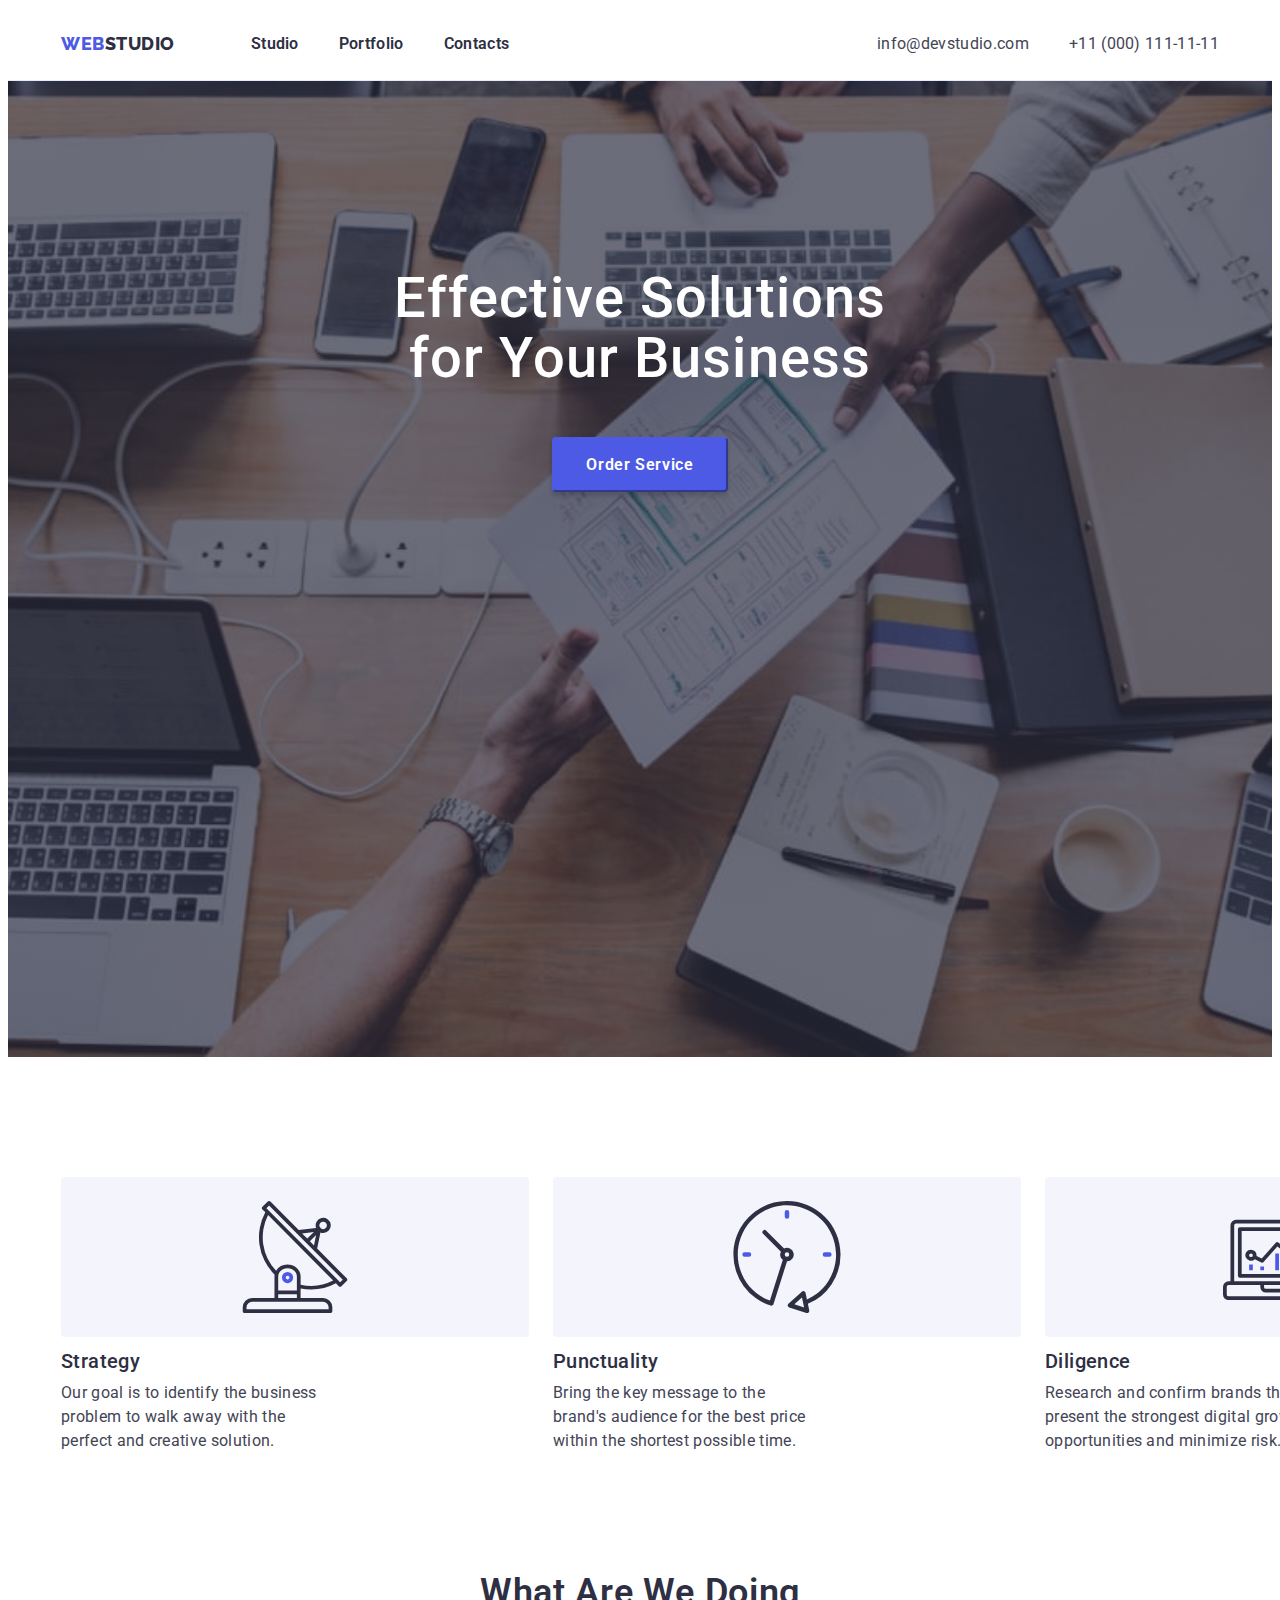
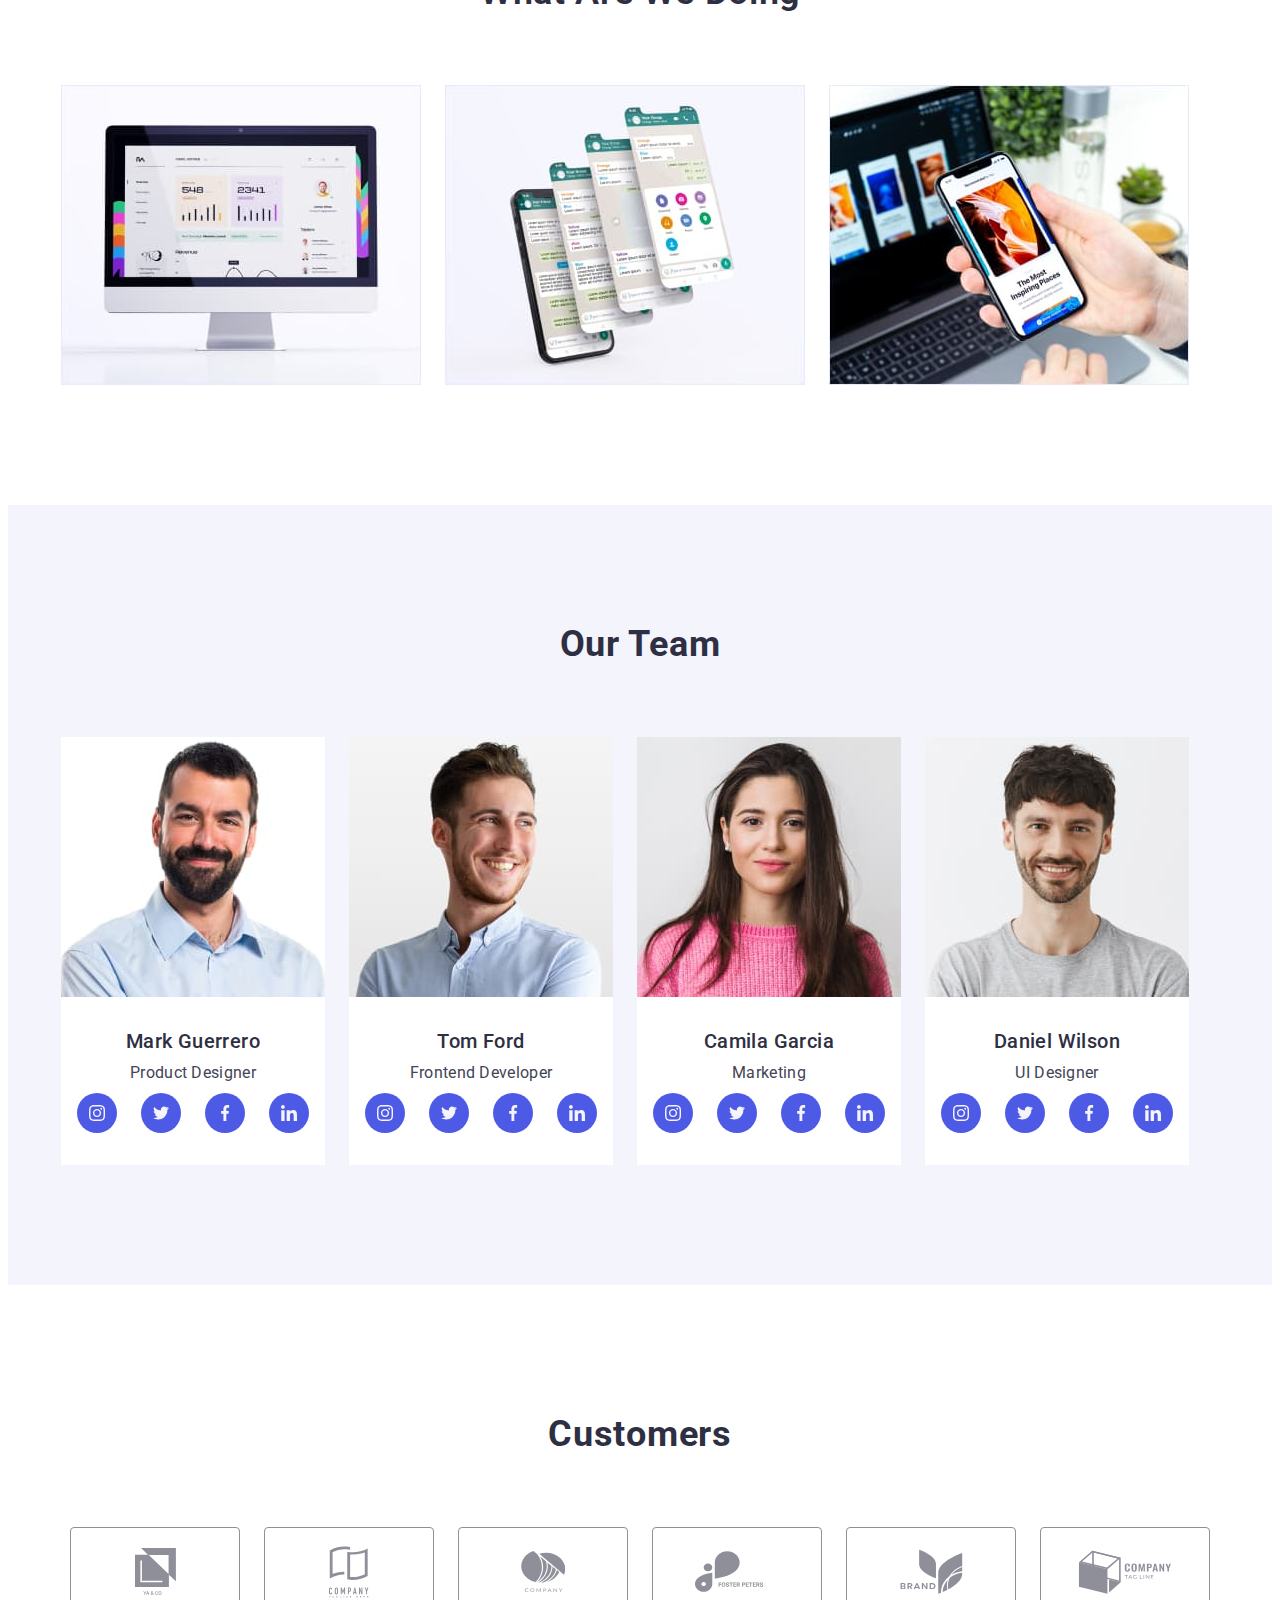
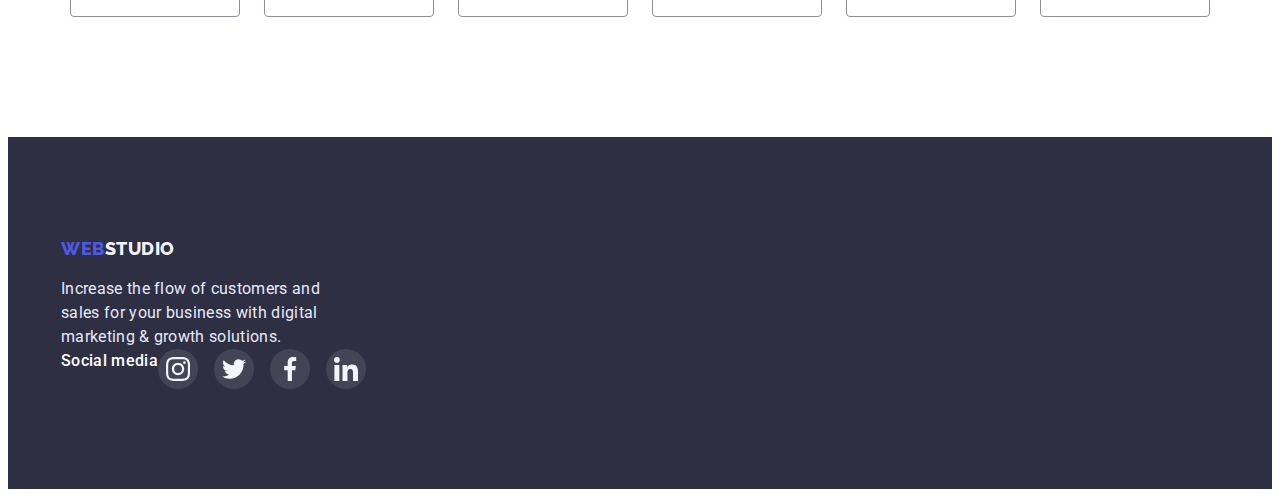
==== commit 2c68a654: "dz4 footer" ====
--- a/index.html
+++ b/index.html
@@ -320,40 +320,46 @@
           <h2 class="customers-title">Customers</h2>
           <ul class="customers-list list">
             <li class="customers-item">
-              <svg class="cust-svg" width="41" height="47">
-                <use class="cust-icon" href="./images/symbol-defs.svg#icon-yaco"></use>
-              </svg>
-              <a class="customers-link" href=""></a>
-            </li>
-            <li class="customers-item">
-              <svg class="cust-svg" width="40" height="52">
-                <use class="cust-icon" href="./images/symbol-defs.svg#icon-company-3"></use>
-              </svg>
-              <a class="customers-link" href=""></a>
-            </li>
-            <li class="customers-item">
-              <svg class="cust-svg" width="44" height="41">
-                <use class="cust-icon" href="./images/symbol-defs.svg#icon-company-2"></use>
-              </svg>
-              <a class="customers-link" href=""></a>
-            </li>
-            <li class="customers-item">
-              <svg class="cust-svg" width="84" height="41">
-                <use class="cust-icon" href="./images/symbol-defs.svg#icon-foster-peters"></use>
-              </svg>
-              <a class="customers-link" href=""></a>
-            </li>
-            <li class="customers-item">
-              <svg class="cust-svg" width="63" height="45">
-                <use class="cust-icon" href="./images/symbol-defs.svg#icon-brand"></use>
-              </svg>
-              <a class="customers-link" href=""></a>
-            </li>
-            <li class="customers-item">
-              <svg class="cust-svg" width="94" height="44">
-                <use class="cust-icon" href="./images/symbol-defs.svg#icon-company"></use>
-              </svg>
-              <a class="customers-link" href=""></a>
+              <a class="customers-link" href="">
+                <svg class="cust-svg" width="41" height="47">
+                  <use class="cust-icon" href="./images/symbol-defs.svg#icon-yaco"></use>
+                </svg>
+              </a>
+            </li>
+            <li class="customers-item">
+              <a class="customers-link" href="">
+                <svg class="cust-svg" width="40" height="52">
+                  <use class="cust-icon" href="./images/symbol-defs.svg#icon-company-3"></use>
+                </svg>
+              </a>
+            </li>
+            <li class="customers-item">
+              <a class="customers-link" href="">
+                <svg class="cust-svg" width="44" height="41">
+                  <use class="cust-icon" href="./images/symbol-defs.svg#icon-company-2"></use>
+                </svg>
+              </a>
+            </li>
+            <li class="customers-item">
+              <a class="customers-link" href="">
+                <svg class="cust-svg" width="84" height="41">
+                  <use class="cust-icon" href="./images/symbol-defs.svg#icon-foster-peters"></use>
+                </svg>
+              </a>
+            </li>
+            <li class="customers-item">
+              <a class="customers-link" href="">
+                <svg class="cust-svg" width="63" height="45">
+                  <use class="cust-icon" href="./images/symbol-defs.svg#icon-brand"></use>
+                </svg>
+              </a>
+            </li>
+            <li class="customers-item">
+              <a class="customers-link" href="">
+                <svg class="cust-svg" width="94" height="44">
+                  <use class="cust-icon" href="./images/symbol-defs.svg#icon-company"></use>
+                </svg>
+              </a>
             </li>
           </ul>
         </div>
@@ -368,6 +374,51 @@
           Increase the flow of customers and sales for your business with digital marketing & growth
           solutions.
         </p>
+        <div class="soc-box-footer">
+          <p class="soc-text">Social media</p>
+          <ul class="team-list-link-footer list">
+            <li class="list-item-svg-footer">
+              <a class="list-link-svg-footer" href="">
+                <svg class="team-svg-footer" width="24" height="24">
+                  <use
+                    class="team-svg-icon-footer"
+                    href="./images/symbol-defs.svg#icon-instagram"
+                  ></use>
+                </svg>
+              </a>
+            </li>
+            <li class="list-item-svg-footer">
+              <a class="list-link-svg-footer" href="">
+                <svg class="team-svg-footer" width="24" height="24">
+                  <use
+                    class="team-svg-icon-footer"
+                    href="./images/symbol-defs.svg#icon-twitter"
+                  ></use>
+                </svg>
+              </a>
+            </li>
+            <li class="list-item-svg-footer">
+              <a class="list-link-svg-footer" href="">
+                <svg class="team-svg-footer" width="24" height="24">
+                  <use
+                    class="team-svg-icon-footer"
+                    href="./images/symbol-defs.svg#icon-facebook"
+                  ></use>
+                </svg>
+              </a>
+            </li>
+            <li class="list-item-svg-footer">
+              <a class="list-link-svg-footer" href="">
+                <svg class="team-svg-footer" width="24" height="24">
+                  <use
+                    class="team-svg-icon-footer"
+                    href="./images/symbol-defs.svg#icon-linkedin"
+                  ></use>
+                </svg>
+              </a>
+            </li>
+          </ul>
+        </div>
       </div>
     </footer>
   </body>
--- a/css/styles.css
+++ b/css/styles.css
@@ -396,11 +396,9 @@
 }
 
 .team-svg {
-  
 }
 
 .team-svg-icon {
-  
 }
 
 .customers {
@@ -408,7 +406,7 @@
   padding-bottom: 120px;
 }
 .customers-title {
-   font-weight: 700;
+  font-weight: 700;
   font-size: 36px;
   line-height: 1.11;
   text-align: center;
@@ -424,20 +422,36 @@
 }
 .customers-item {
   width: 168px;
-height: 88px;
-border: 1px solid #8E8F99;
-border-radius: 4px;
-
+  height: 88px;
+  border: 1px solid #8e8f99;
+  border-radius: 4px;
+}
+
+.customers-item:hover,
+.customers-item:focus {
+  border: 1px solid #4d5ae5;
 }
 .customers-link {
-  
-}
-
-.cust-svg {
-  
-}
-
-
+  width: 100%;
+  height: 100%;
+  display: flex;
+  align-items: center;
+  justify-content: center;
+}
+
+/* .customers-link:hover,
+.customers-link:focus {
+fill: #4d5ae5;
+} */
+
+.cust-icon {
+  fill: #8e8f99;
+}
+
+.cust-icon:hover,
+.cust-icon:focus {
+  fill: #4d5ae5;
+}
 
 /* footer */
 .page-footer {
@@ -467,6 +481,53 @@
   color: var(--footer-text-color);
   width: 264px;
 }
+
+.soc-box-footer {
+  display: flex;
+}
+
+.soc-text {
+  font-weight: 500;
+  font-size: 16px;
+  line-height: 24px;
+  letter-spacing: 0.02em;
+  color: var(--main-light-color);
+
+ 
+}
+
+.team-list-link-footer {
+  display: flex;
+  justify-content: center;
+  gap: 16px;
+
+  
+
+}
+
+.list-item-svg-footer {
+  height: 40px;
+  width: 40px;
+}
+
+.list-link-svg-footer {
+  width: 100%;
+  height: 100%;
+  border-radius: 50%;
+  background-color: rgba(255, 255, 255, 0.1);
+  display: flex;
+  align-items: center;
+  justify-content: center;
+}
+
+.list-link-svg-footer:hover,
+.list-link-svg-footer:focus {
+  background-color: #31D0AA;
+}
+
+.team-svg-icon-footer {
+}
+
 /* portfolio */
 
 .portfolio {
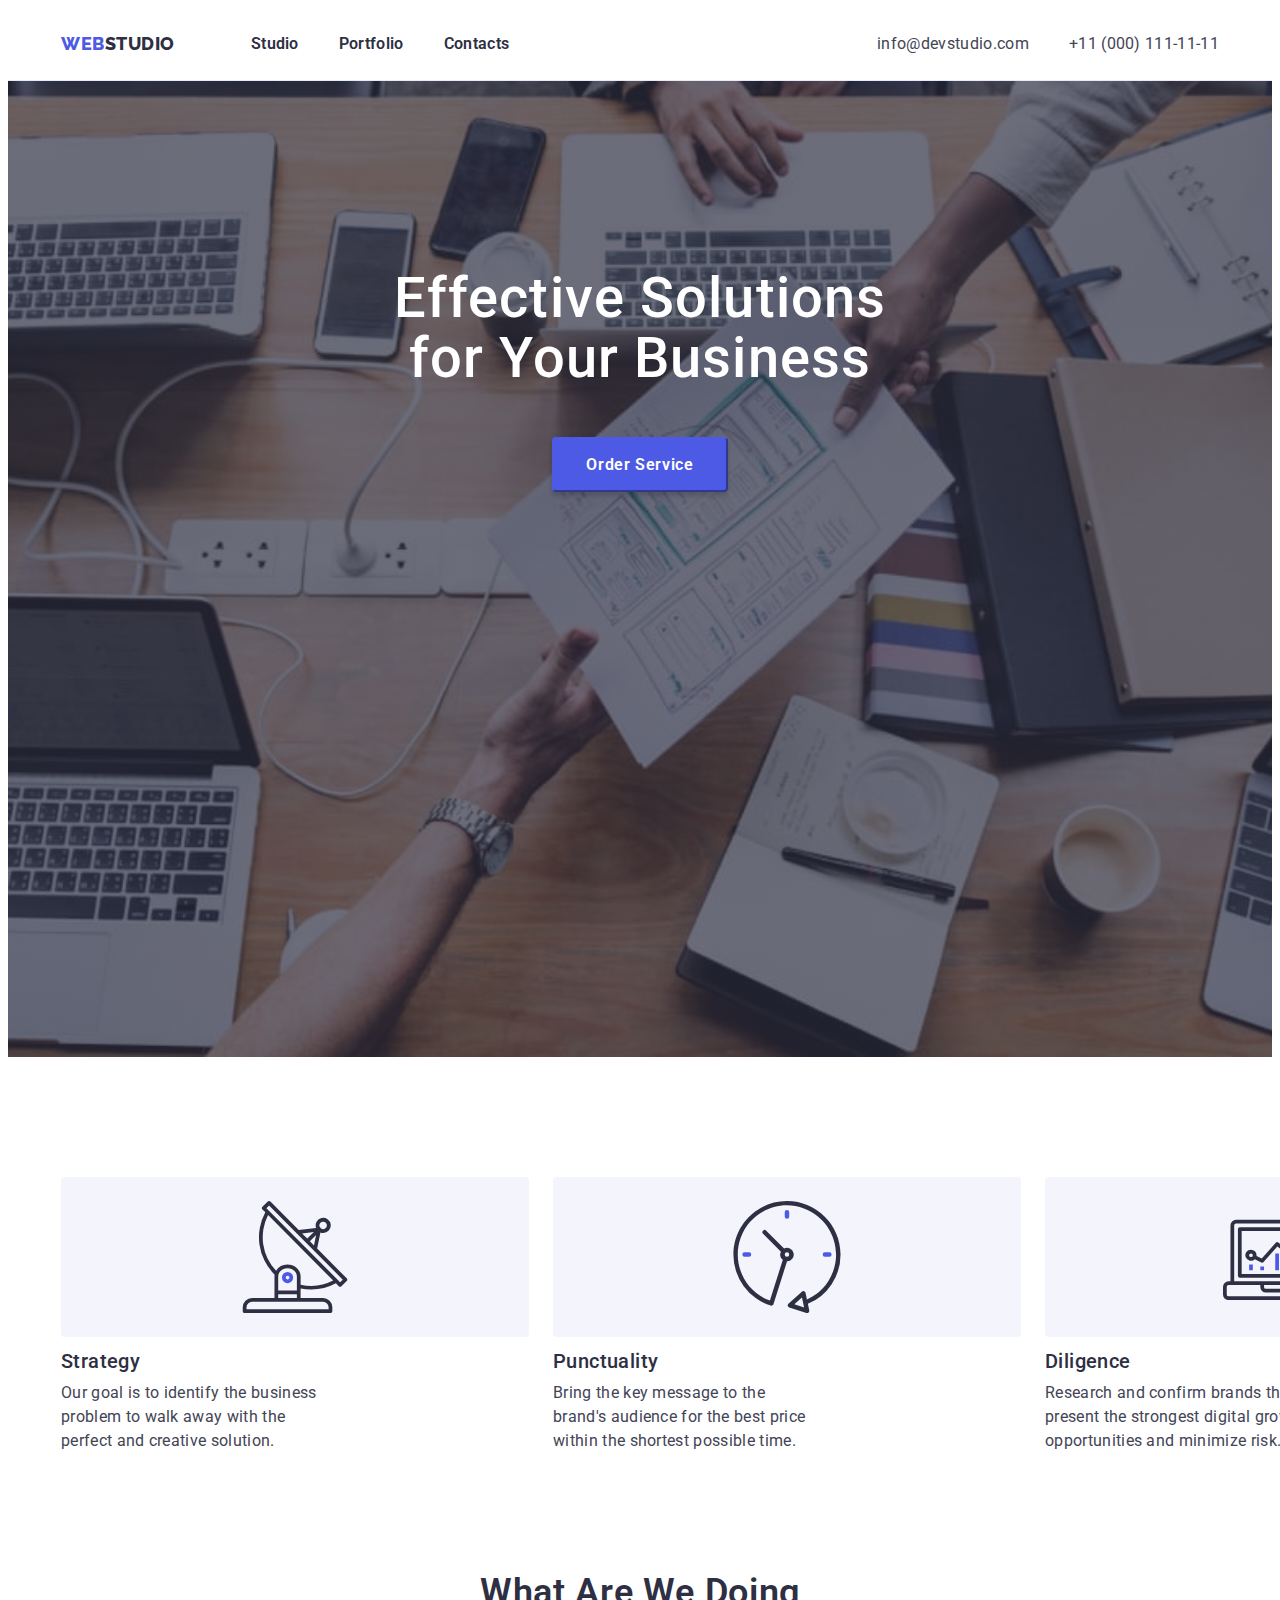
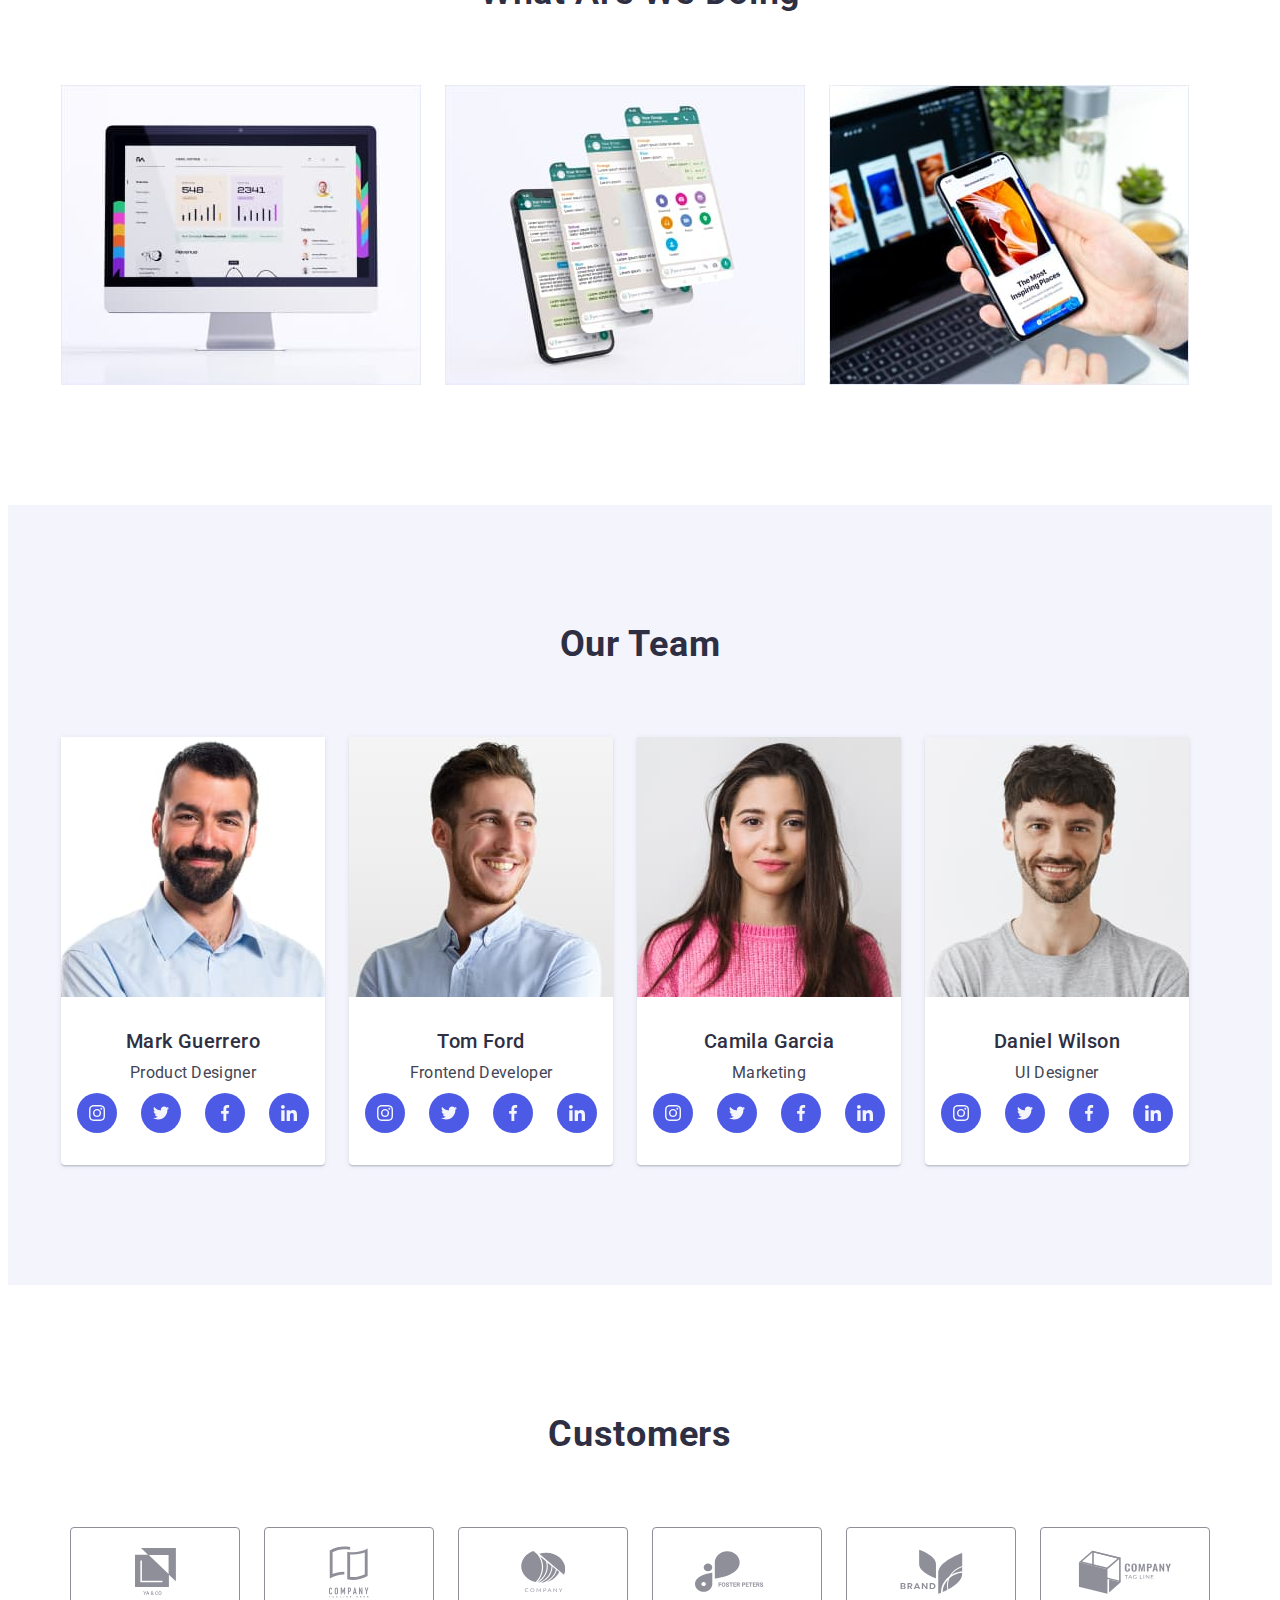
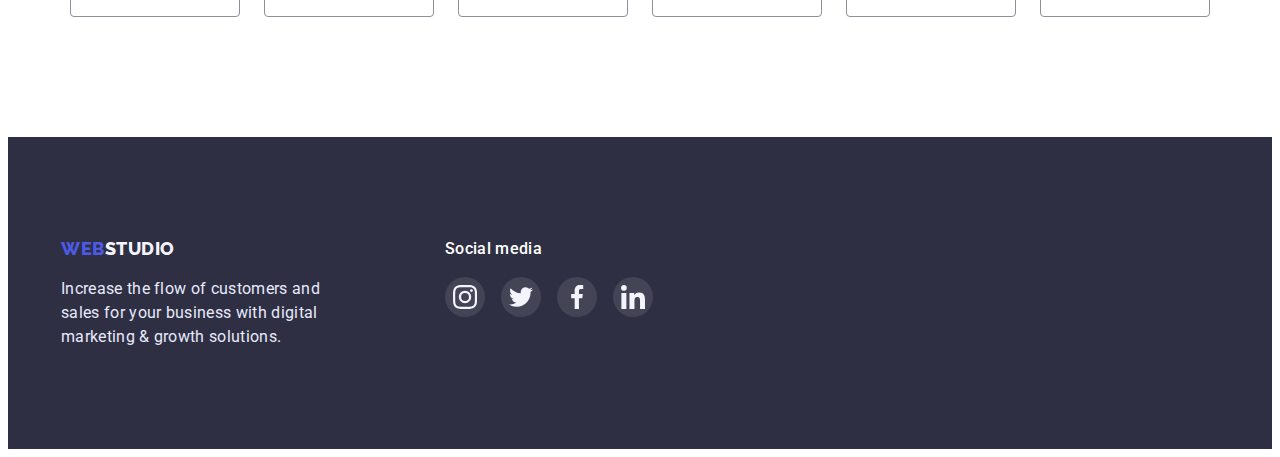
==== commit 72bdf31d: "Final DZ4" ====
--- a/index.html
+++ b/index.html
@@ -366,16 +366,19 @@
       </section>
     </main>
     <footer class="page-footer">
-      <div class="container">
-        <a class="link link-footer" href="./index.html"
-          >Web<span class="studio-logo-fot">Studio</span></a
-        >
-        <p class="footer-text">
-          Increase the flow of customers and sales for your business with digital marketing & growth
-          solutions.
-        </p>
+      <div class="container container-footer">
+        <div class="footer-item">
+          <a class="link link-footer" href="./index.html"
+            >Web<span class="studio-logo-fot">Studio</span></a
+          >
+          <p class="footer-text">
+            Increase the flow of customers and sales for your business with digital marketing &
+            growth solutions.
+          </p>
+        </div>
+
         <div class="soc-box-footer">
-          <p class="soc-text">Social media</p>
+          <h2 class="soc-text">Social media</h2>
           <ul class="team-list-link-footer list">
             <li class="list-item-svg-footer">
               <a class="list-link-svg-footer" href="">
--- a/css/styles.css
+++ b/css/styles.css
@@ -233,6 +233,10 @@
   background-color: var(--main-button-color);
   color: var(--main-light-color);
   cursor: pointer;
+  box-shadow: 0px 3px 1px rgba(0, 0, 0, 0.1), 0px 2px 1px rgba(0, 0, 0, 0.08),
+    0px 2px 2px rgba(0, 0, 0, 0.12);
+  border-radius: 4px;
+  border-color: var(--main-button-color);
 }
 .values {
   padding-top: 120px;
@@ -329,6 +333,9 @@
 
 .list-item {
   background-color: var(--main-light-color);
+  box-shadow: 0px 1px 6px rgba(46, 47, 66, 0.08), 0px 1px 1px rgba(46, 47, 66, 0.16),
+    0px 2px 1px rgba(46, 47, 66, 0.08);
+  border-radius: 0px 0px 4px 4px;
 }
 .team-title {
   /* font-family: 'Roboto';
@@ -395,6 +402,11 @@
   justify-content: center;
 }
 
+.list-link-svg:hover,
+.list-link-svg:focus {
+  background-color: var(--main-btn-color-2);
+}
+
 .team-svg {
 }
 
@@ -454,6 +466,10 @@
 }
 
 /* footer */
+
+.container-footer {
+  display: flex;
+}
 .page-footer {
   background: var(--main-hero-color);
   padding-top: 100px;
@@ -483,26 +499,23 @@
 }
 
 .soc-box-footer {
-  display: flex;
+  margin-left: 120px;
 }
 
 .soc-text {
   font-weight: 500;
   font-size: 16px;
-  line-height: 24px;
+  line-height: 1.5;
   letter-spacing: 0.02em;
   color: var(--main-light-color);
-
- 
+  display: block;
+  margin-bottom: 16px;
 }
 
 .team-list-link-footer {
   display: flex;
   justify-content: center;
   gap: 16px;
-
-  
-
 }
 
 .list-item-svg-footer {
@@ -522,7 +535,7 @@
 
 .list-link-svg-footer:hover,
 .list-link-svg-footer:focus {
-  background-color: #31D0AA;
+  background-color: #31d0aa;
 }
 
 .team-svg-icon-footer {
@@ -558,6 +571,7 @@
 .portfolio-btn {
   font-family: inherit;
   background: var(--main-comand-bg-color);
+  border-color: var(--main-comand-bg-color);
   border: 1px solid #e7e9fc;
   border-radius: 4px;
   flex: none;
@@ -604,8 +618,15 @@
 }
 
 .item-card {
-  /* margin-top: 48px;
-  margin-left: 24px; */
+  background-color: --main-light-color;
+  box-shadow: 0px 1px 6px rgba(46, 47, 66, 0.08);
+  cursor: pointer;
+}
+
+.item-card:hover,
+.item-card:focus {
+  box-shadow: 0px 1px 6px rgba(46, 47, 66, 0.08), 0px 1px 1px rgba(46, 47, 66, 0.16),
+    0px 2px 1px rgba(46, 47, 66, 0.08);
 }
 
 .card-text {
